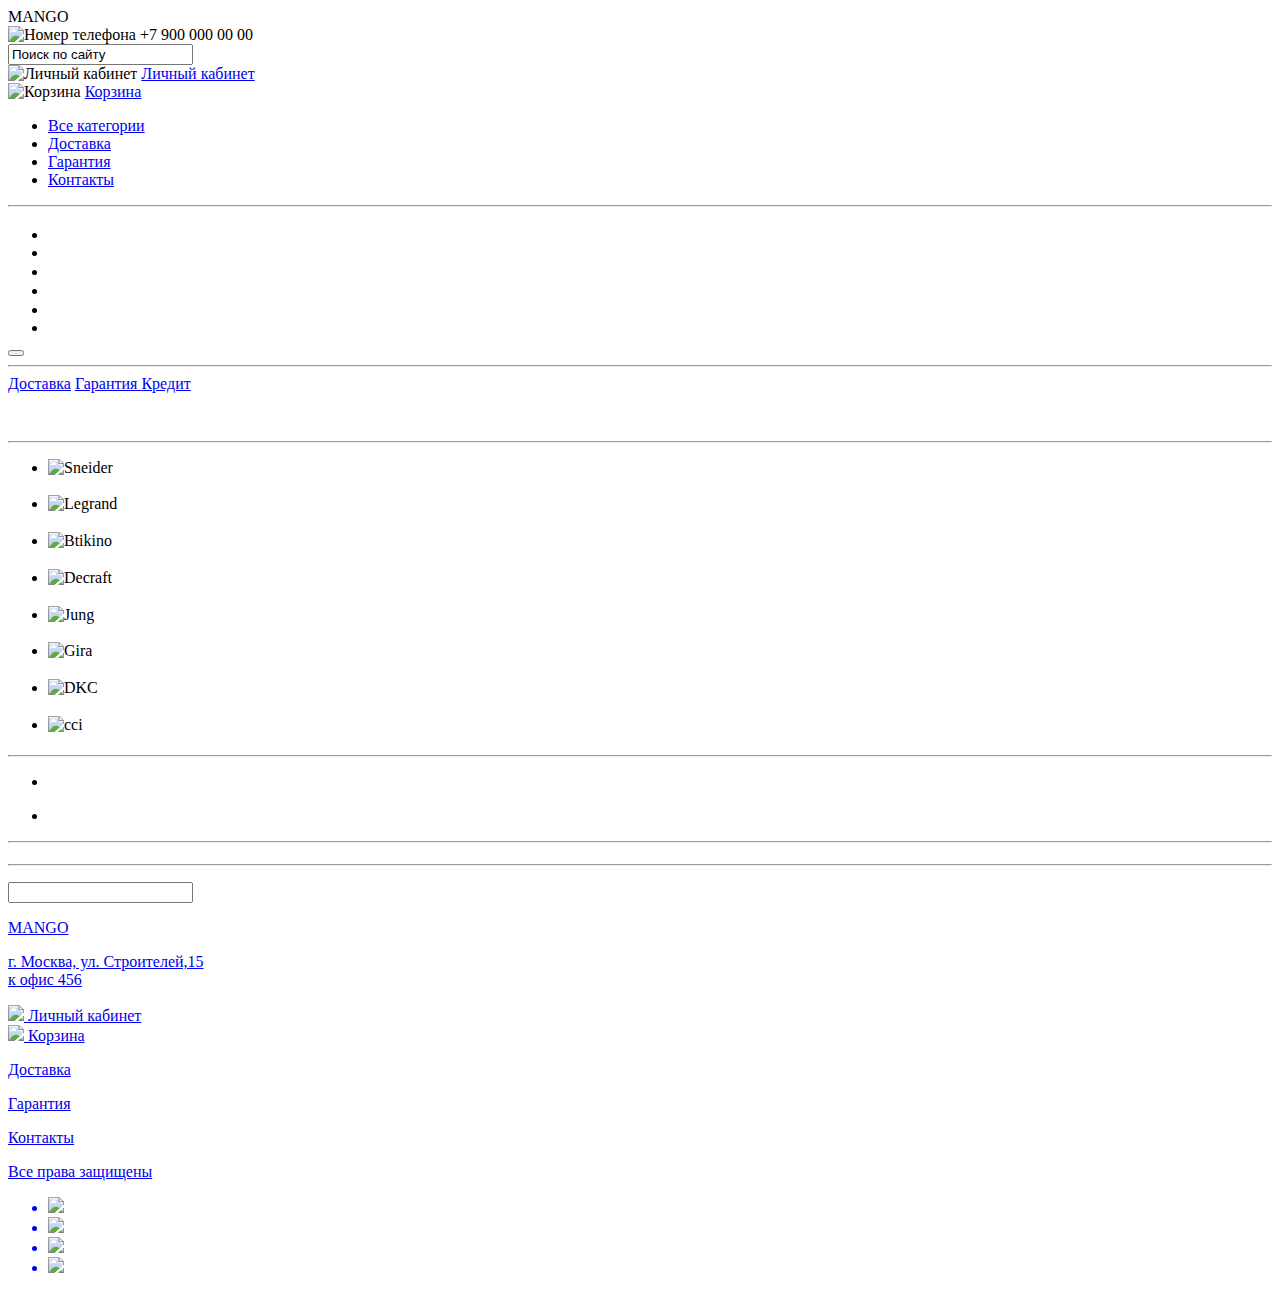
==== index.html @ ef398a48 "08.09.2017" ====
<!DOCTYPE html> 
 
   <head> 
     <meta charset='utf-8'>
	 <link rel='stylesheet' href='style.css'>
		<title> </title> 
   </head> 
  <body> 
		<header class='page-header'> 
		
			<section class='labelbig'> MANGO
			</section>
			<section class='number'> <img alt='Номер телефона' src=''> +7 900 000 00 00
			
			</section>
			<section class='search'> 
				<form> <label> <input type='text' name='search' value='Поиск по сайту'>  </label></form>
			</section>
			
		    <section class='Personal-Area'>
				<img alt='Личный кабинет' src='#'> <a href='#'> Личный кабинет</a>
			</section>
			
			
			<section class='basket'>
				<img alt='Корзина' src='#'> <a href='#'> Корзина </a>
			</section> 
			
			 <nav class="main-menu">
                <ul>
                    <li><a href="#"> Все категории </a></li>
                    <li><a href="#"> Доставка </a></li>
                    <li><a href="#"> Гарантия </a></li>
					<li><a href="#"> Контакты </a></li>
                </ul>
            </nav>
		</header> 
		
		<main> 
			<div class='slider'>
	        </div>
			<hr>
			<section class='infographic'>
			  <ul> 
                  <li><a href='#'> <h3> </li>  
				  <li><a href='#'> <h3> </li> 
				  <li><a href='#'> <h3> </li> 
				  <li><a href='#'> <h3> </li> 
				  <li><a href='#'> <h3> </li> 
				  <li><a href='#'> <h3> </li>    
			  </ul>
			    
				 <h2> <span> </span> </h2> 
				 
				 <p> </p>
				 
				 <button> </button> 
				 
				 <a href='#'>
				 
			</section>
			
			<hr>
			
			<section class='servises'>
			
			<a href='#'>Доставка</a>
			<a href='#'> Гарантия  </a>
			<a href='#'> Кредит  </a>
			
			<h1> </h1>
			
			<p> </p>
			
			<img src=''>
			
			</section>
			
			<hr>
			
			<section class=''>
			<ul> 
                  <li><img alt='Sneider' src='#'> <h3> </li>  
				  <li><img alt='Legrand' src='#'> <h3> </li>  
				  <li><img alt='Btikino' src='#'> <h3> </li>  
				  <li><img alt='Decraft' src='#'> <h3> </li>  
				  <li><img alt='Jung' src='#'> <h3> </li>  
				  <li><img alt='Gira' src='#'> <h3> </li>  
				  <li><img alt='DKC' src='#'> <h3> </li>  
				  <li><img alt='cci' src='#'> <h3> </li>  
				  
			  </ul>
			</section>
			
			<section class=''>
				
					<h4>  </h4> 
					
					<hr>
					
					<p> </p>
					
					<ul> 
						<li> <p> </p> </li>
						<li> <p> </p> </li>
					</ul>
					
					<p>  </p>
					
					<hr> 
											
			</section>
			
			<section class='dispatch'>
			
			<h4> </h4>
			
			<hr>
			
			<p>  </p>
			
			<form>
				<label> <input type='text' name='e-mail'> </label>
				<span>  </span>
			</form>
 			<p>  </p>
			
			<a href='#'>
			
			</section>
				
		</main>
		
		<footer class='bottom-footer'> 
		  <p> MANGO </p>
				<p class='adress'> г. Москва, ул. Строителей,15 <br> к офис 456<p> 
				<span class='number footer'>
				
				<section class='personal-area_footer'>
					<img src='#'> Личный кабинет<a href='#'> 
				</section>
				<section class='basket_footer'>
					<img src='#'> Корзина <a href='#'> 
				</section>
				
				<p class='delivery'> Доставка 
				</p>
				<p class='guarantee'> Гарантия
				</p>
				<p class='contact'> Контакты
				</p>
				
			<section class='map'>
			
			</section>
			
		</footer>	
		
			<footer class='bottom-footer'> 
			<p class='protection'>Все права защищены <p>
			<section class='icons'> 
				<ul> 
					<li> <img src='#'> </li>
					<li> <img src='#'> </li>
					<li> <img src='#'> </li>
					<li> <img src='#'> </li>
				</ul>
			</footer>
		   
		
	
  </body>
 
</html>
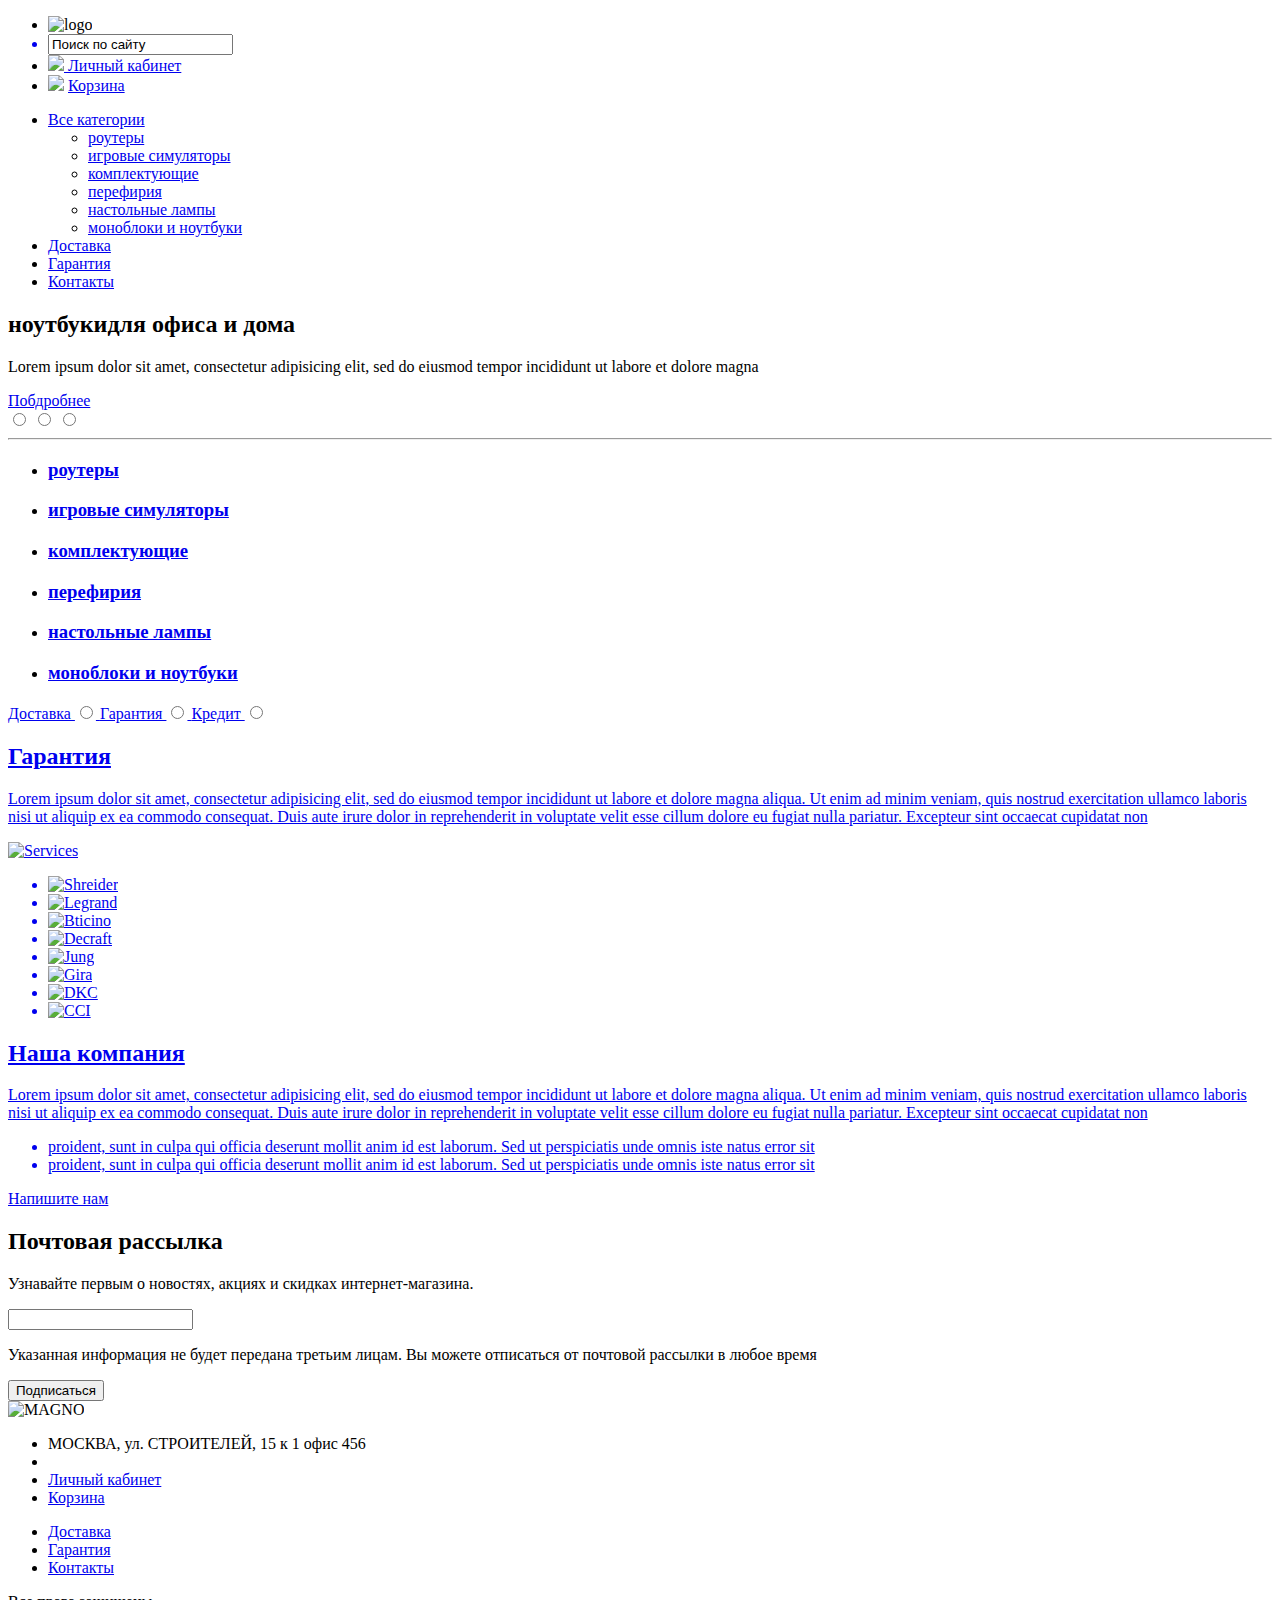
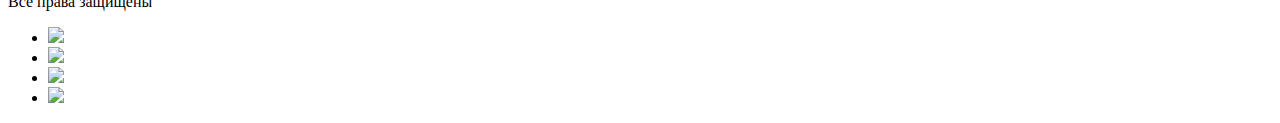
==== commit 9736573a: "10.09-13.09" ====
--- a/index.html
+++ b/index.html
@@ -6,169 +6,144 @@
 		<title> </title> 
    </head> 
   <body> 
-		<header class='page-header'> 
+		<header> 
+		<nav>
+		<div class='user-navigation'>
+		<ul>
+			<!--MAGNO-->
+			<li><img src='#' alt='logo'></li>
+			</li><a a href="tel:+ 7 900 000 00 00"></li>
+			<li><form>
+				<label> <input type='text' name='search' value='Поиск по сайту'>  </label>
+				</form>
+			<li>	<img src='#'> <a href='#'> Личный кабинет</a> </li>
+			<li>    <img src='#'> <a href='#'> Корзина </a> </li>
+			</ul>
+			</div>
+			
+			  <div class="assortiment">
+
+            <ul>
+                <li><a href="#">Все категории</a>
+                    <ul>
+                        <li><a href="#">роутеры</a></li>
+                        <li><a href="#">игровые симуляторы</a></li>
+                        <li><a href="#">комплектующие</a></li>
+                        <li><a href="#">перефирия</a></li>
+                        <li><a href="#">настольные лампы</a></li>
+                        <li><a href="#">моноблоки и ноутбуки</a></li>
+                    </ul>
+                </li>
+                <li> <a href="#">Доставка</a> </li>
+                <li> <a href="#">Гарантия</a> </li>
+                <li> <a href="#">Контакты</a> </li>
+            </ul>
+
+        </div>
+		</nav>
+		</header>
 		
-			<section class='labelbig'> MANGO
-			</section>
-			<section class='number'> <img alt='Номер телефона' src=''> +7 900 000 00 00
-			
-			</section>
-			<section class='search'> 
-				<form> <label> <input type='text' name='search' value='Поиск по сайту'>  </label></form>
-			</section>
-			
-		    <section class='Personal-Area'>
-				<img alt='Личный кабинет' src='#'> <a href='#'> Личный кабинет</a>
-			</section>
-			
-			
-			<section class='basket'>
-				<img alt='Корзина' src='#'> <a href='#'> Корзина </a>
-			</section> 
-			
-			 <nav class="main-menu">
-                <ul>
-                    <li><a href="#"> Все категории </a></li>
-                    <li><a href="#"> Доставка </a></li>
-                    <li><a href="#"> Гарантия </a></li>
-					<li><a href="#"> Контакты </a></li>
-                </ul>
-            </nav>
-		</header> 
-		
-		<main> 
+	<main> 
 			<div class='slider'>
+				<h2>ноутбуки<span>для офиса и дома</span> </h2>
+				<p>Lorem ipsum dolor sit amet, consectetur adipisicing elit, sed do eiusmod tempor incididunt ut labore et dolore magna </p>
+				<a href="#">Побдробнее</a>
+		<form>
+             <input type="radio"></input></label>
+             <input type="radio"></input></label>
+             <input type="radio"></input></label>
+        </form>
+			</div>
+
 	        </div>
 			<hr>
-			<section class='infographic'>
+		<section class='infographic'>
 			  <ul> 
-                  <li><a href='#'> <h3> </li>  
-				  <li><a href='#'> <h3> </li> 
-				  <li><a href='#'> <h3> </li> 
-				  <li><a href='#'> <h3> </li> 
-				  <li><a href='#'> <h3> </li> 
-				  <li><a href='#'> <h3> </li>    
+                  <li><a href='#'><h3>роутеры              </h3> </li>  
+				  <li><a href='#'><h3>игровые симуляторы   </h3> </li> 
+				  <li><a href='#'><h3>комплектующие        </h3> </li> 
+				  <li><a href='#'><h3>перефирия            </h3> </li> 
+				  <li><a href='#'><h3>настольные лампы     </h3> </li> 
+				  <li><a href='#'><h3>моноблоки и ноутбуки </h3> </li>    
+			  </ul>		 
+		</section>
+			
+		<section class='servises'>
+			<form action="">
+                <label>  Доставка  <input type="radio"> </label>
+                <label>  Гарантия  <input type="radio"> </label>
+                <label>  Кредит    <input type="radio"> </label>
+            </form>
+			<h2>Гарантия</h2>
+            <p>Lorem ipsum dolor sit amet, consectetur adipisicing elit, sed do eiusmod tempor incididunt ut labore et dolore magna aliqua. Ut enim ad minim veniam, quis nostrud exercitation ullamco laboris nisi ut aliquip ex ea commodo consequat. Duis aute irure dolor in reprehenderit in voluptate velit esse cillum dolore eu fugiat nulla pariatur. Excepteur sint occaecat cupidatat non
+            </p>
+            <img src="" alt="Services">
+		</section>
+			
+		<section class='partners'>
+			<ul> 
+                  <li><img src='#' alt='Shreider'> </li>  
+				  <li><img src='#' alt='Legrand'>  </li>  
+				  <li><img src='#' alt='Bticino'>  </li>  
+				  <li><img src='#' alt='Decraft'>  </li>  
+				  <li><img src='#' alt='Jung'>     </li>  
+				  <li><img src='#' alt='Gira'>     </li>  
+				  <li><img src='#' alt='DKC'>      </li>  
+				  <li><img src='#' alt='CCI'>      </li>    
 			  </ul>
-			    
-				 <h2> <span> </span> </h2> 
-				 
-				 <p> </p>
-				 
-				 <button> </button> 
-				 
-				 <a href='#'>
-				 
-			</section>
+		</section>
 			
-			<hr>
+		<section class='our_company'>
+            <h2>Наша компания</h2>
+			<p>Lorem ipsum dolor sit amet, consectetur adipisicing elit, sed do eiusmod tempor incididunt ut labore et dolore magna aliqua. Ut enim ad minim veniam, quis nostrud exercitation ullamco laboris nisi ut aliquip ex ea commodo consequat. Duis aute irure dolor in reprehenderit in voluptate velit esse cillum dolore eu fugiat nulla pariatur. Excepteur sint occaecat cupidatat non
+			</p>
+				<ul>
+					<li>proident, sunt in culpa qui officia deserunt mollit anim id est laborum. Sed ut perspiciatis unde omnis iste natus error sit </li>
+					<li>proident, sunt in culpa qui officia deserunt mollit anim id est laborum. Sed ut perspiciatis unde omnis iste natus error sit </li>
+				</ul>
+			<a href="#">Напишите нам</a>
+		</section>
 			
-			<section class='servises'>
+		<section class='mail_dispatch'>
+			 <h2> Почтовая рассылка</h2>
+             <p>  Узнавайте первым о новостях, акциях и скидках интернет-магазина.</p>
+				<form>
+            <input type="e-mail">
+				<p>Указанная информация не будет передана третьим лицам. Вы можете отписаться от почтовой рассылки в любое время</p>
+            <input type="submit" value="Подписаться">
+				</form>	
+		</section>	
+	</main>
+		
+	<footer> 
+		  <img src='' alt='MAGNO'> 
+			<ul>
+                <li>МОСКВА, ул. СТРОИТЕЛЕЙ, 15 к 1 офис 456</li>
+                <li> <a href="tel:8-800-5000-616"></a></li>
+                <li> <a href="#">Личный кабинет</a></li>
+                <li> <a href="#">Корзина</a></li>
+            </ul>
 			
-			<a href='#'>Доставка</a>
-			<a href='#'> Гарантия  </a>
-			<a href='#'> Кредит  </a>
+			<div class='servises_bottom'>
+			 <ul>
+                <li> <a href="#">Доставка</a> </li>
+                <li> <a href="#">Гарантия</a> </li>
+                <li> <a href="#">Контакты</a> </li>
+            </ul>
+			</div>
 			
-			<h1> </h1>
+			<!-- <div class='map'> -->
 			
-			<p> </p>
-			
-			<img src=''>
-			
-			</section>
-			
-			<hr>
-			
-			<section class=''>
-			<ul> 
-                  <li><img alt='Sneider' src='#'> <h3> </li>  
-				  <li><img alt='Legrand' src='#'> <h3> </li>  
-				  <li><img alt='Btikino' src='#'> <h3> </li>  
-				  <li><img alt='Decraft' src='#'> <h3> </li>  
-				  <li><img alt='Jung' src='#'> <h3> </li>  
-				  <li><img alt='Gira' src='#'> <h3> </li>  
-				  <li><img alt='DKC' src='#'> <h3> </li>  
-				  <li><img alt='cci' src='#'> <h3> </li>  
-				  
-			  </ul>
-			</section>
-			
-			<section class=''>
-				
-					<h4>  </h4> 
-					
-					<hr>
-					
-					<p> </p>
-					
-					<ul> 
-						<li> <p> </p> </li>
-						<li> <p> </p> </li>
-					</ul>
-					
-					<p>  </p>
-					
-					<hr> 
-											
-			</section>
-			
-			<section class='dispatch'>
-			
-			<h4> </h4>
-			
-			<hr>
-			
-			<p>  </p>
-			
-			<form>
-				<label> <input type='text' name='e-mail'> </label>
-				<span>  </span>
-			</form>
- 			<p>  </p>
-			
-			<a href='#'>
-			
-			</section>
-				
-		</main>
-		
-		<footer class='bottom-footer'> 
-		  <p> MANGO </p>
-				<p class='adress'> г. Москва, ул. Строителей,15 <br> к офис 456<p> 
-				<span class='number footer'>
-				
-				<section class='personal-area_footer'>
-					<img src='#'> Личный кабинет<a href='#'> 
-				</section>
-				<section class='basket_footer'>
-					<img src='#'> Корзина <a href='#'> 
-				</section>
-				
-				<p class='delivery'> Доставка 
-				</p>
-				<p class='guarantee'> Гарантия
-				</p>
-				<p class='contact'> Контакты
-				</p>
-				
-			<section class='map'>
-			
-			</section>
-			
-		</footer>	
-		
-			<footer class='bottom-footer'> 
 			<p class='protection'>Все права защищены <p>
-			<section class='icons'> 
+			<div class='icons'> 
 				<ul> 
 					<li> <img src='#'> </li>
 					<li> <img src='#'> </li>
 					<li> <img src='#'> </li>
 					<li> <img src='#'> </li>
 				</ul>
-			</footer>
-		   
-		
-	
+			</div>
+	</footer>
   </body>
  
 </html> 
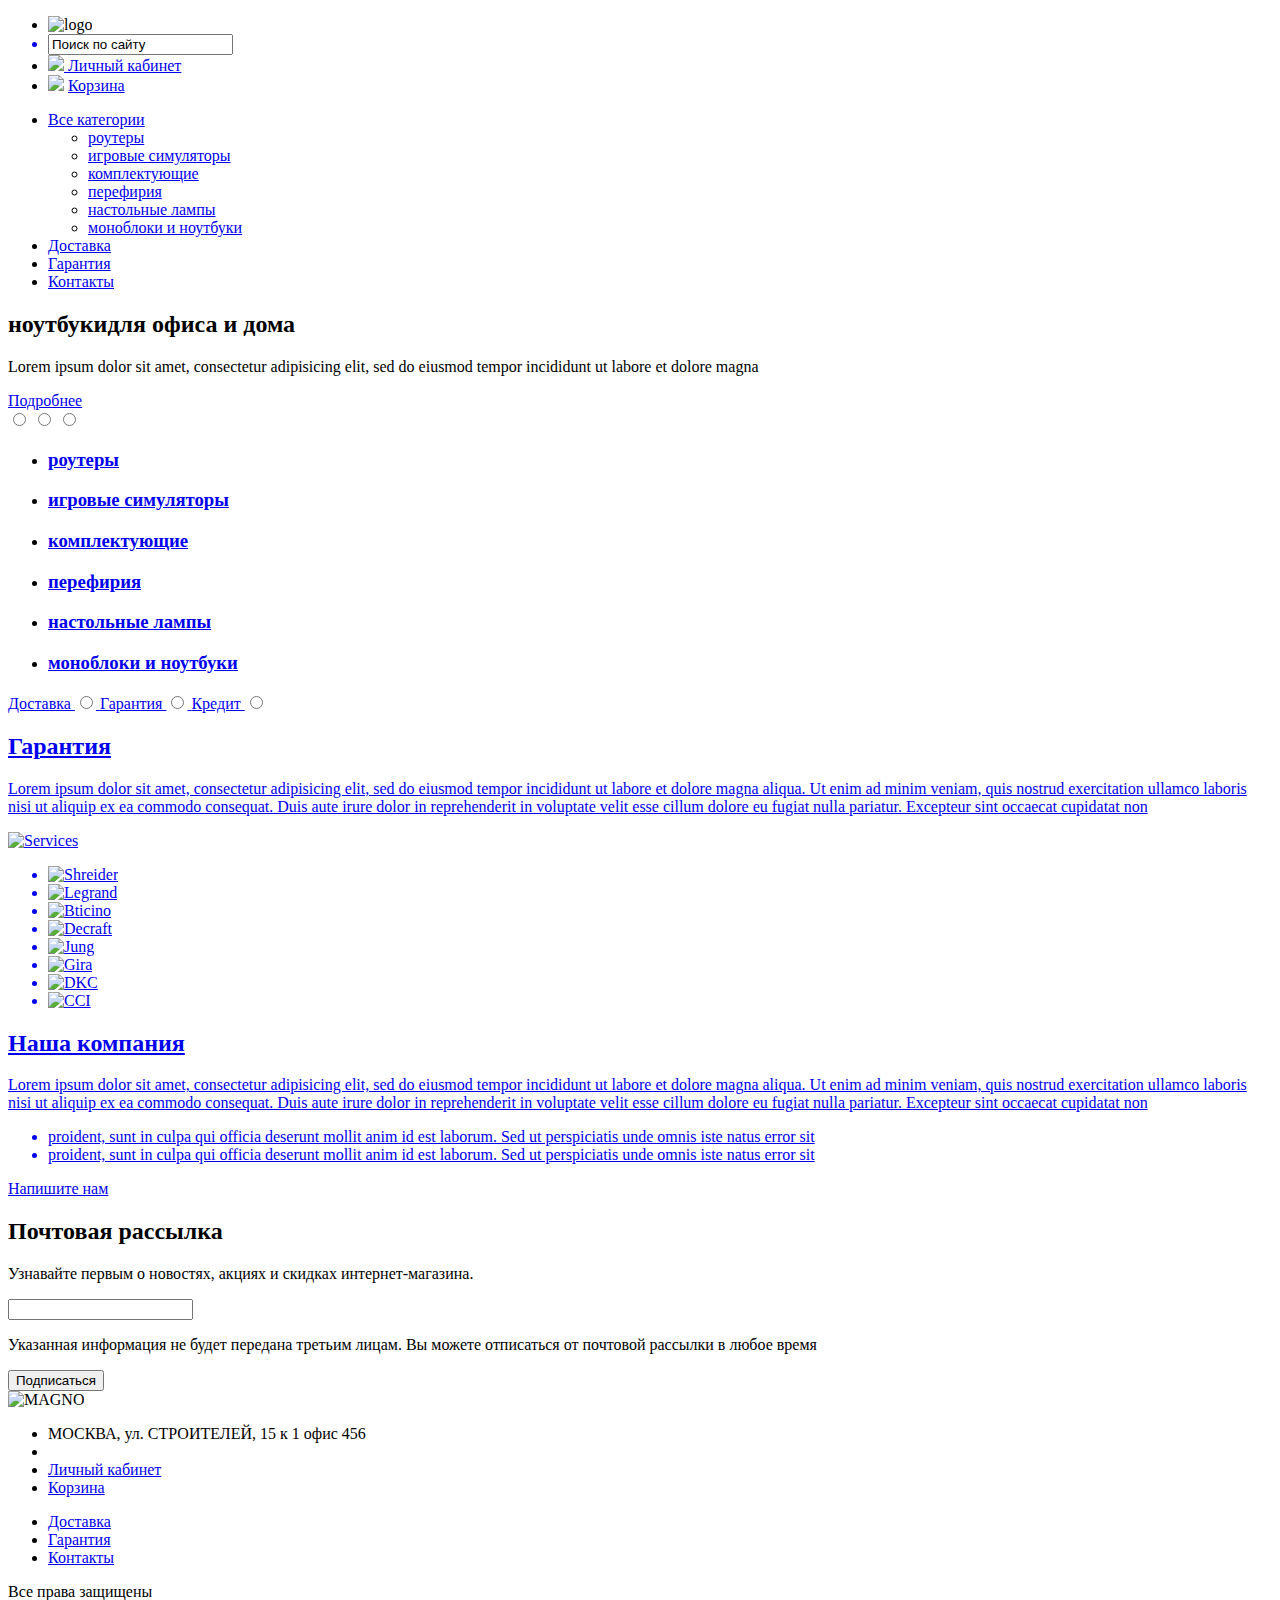
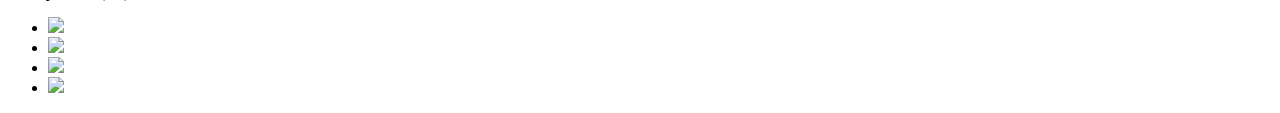
==== commit c58a6280: "с 10.09-13.09" ====
--- a/index.html
+++ b/index.html
@@ -1,14 +1,15 @@
 <!DOCTYPE html> 
  
-   <head> 
+  <head> 
      <meta charset='utf-8'>
 	 <link rel='stylesheet' href='style.css'>
 		<title> </title> 
-   </head> 
+  </head> 
   <body> 
-		<header> 
-		<nav>
-		<div class='user-navigation'>
+
+  <header> 
+	<nav>
+	  <div class='user-navigation'>
 		<ul>
 			<!--MAGNO-->
 			<li><img src='#' alt='logo'></li>
@@ -19,9 +20,9 @@
 			<li>	<img src='#'> <a href='#'> Личный кабинет</a> </li>
 			<li>    <img src='#'> <a href='#'> Корзина </a> </li>
 			</ul>
-			</div>
+	  </div>
 			
-			  <div class="assortiment">
+	  <div class="assortiment">
 
             <ul>
                 <li><a href="#">Все категории</a>
@@ -39,7 +40,7 @@
                 <li> <a href="#">Контакты</a> </li>
             </ul>
 
-        </div>
+       </div>
 		</nav>
 		</header>
 		
@@ -47,7 +48,7 @@
 			<div class='slider'>
 				<h2>ноутбуки<span>для офиса и дома</span> </h2>
 				<p>Lorem ipsum dolor sit amet, consectetur adipisicing elit, sed do eiusmod tempor incididunt ut labore et dolore magna </p>
-				<a href="#">Побдробнее</a>
+				<a href="#">Подробнее</a>
 		<form>
              <input type="radio"></input></label>
              <input type="radio"></input></label>
@@ -55,8 +56,6 @@
         </form>
 			</div>
 
-	        </div>
-			<hr>
 		<section class='infographic'>
 			  <ul> 
                   <li><a href='#'><h3>роутеры              </h3> </li>  
@@ -69,7 +68,7 @@
 		</section>
 			
 		<section class='servises'>
-			<form action="">
+			<form >
                 <label>  Доставка  <input type="radio"> </label>
                 <label>  Гарантия  <input type="radio"> </label>
                 <label>  Кредит    <input type="radio"> </label>
@@ -89,7 +88,7 @@
 				  <li><img src='#' alt='Jung'>     </li>  
 				  <li><img src='#' alt='Gira'>     </li>  
 				  <li><img src='#' alt='DKC'>      </li>  
-				  <li><img src='#' alt='CCI'>      </li>    
+				  <li><img src='#' alt='CCI'>      </li>   
 			  </ul>
 		</section>
 			
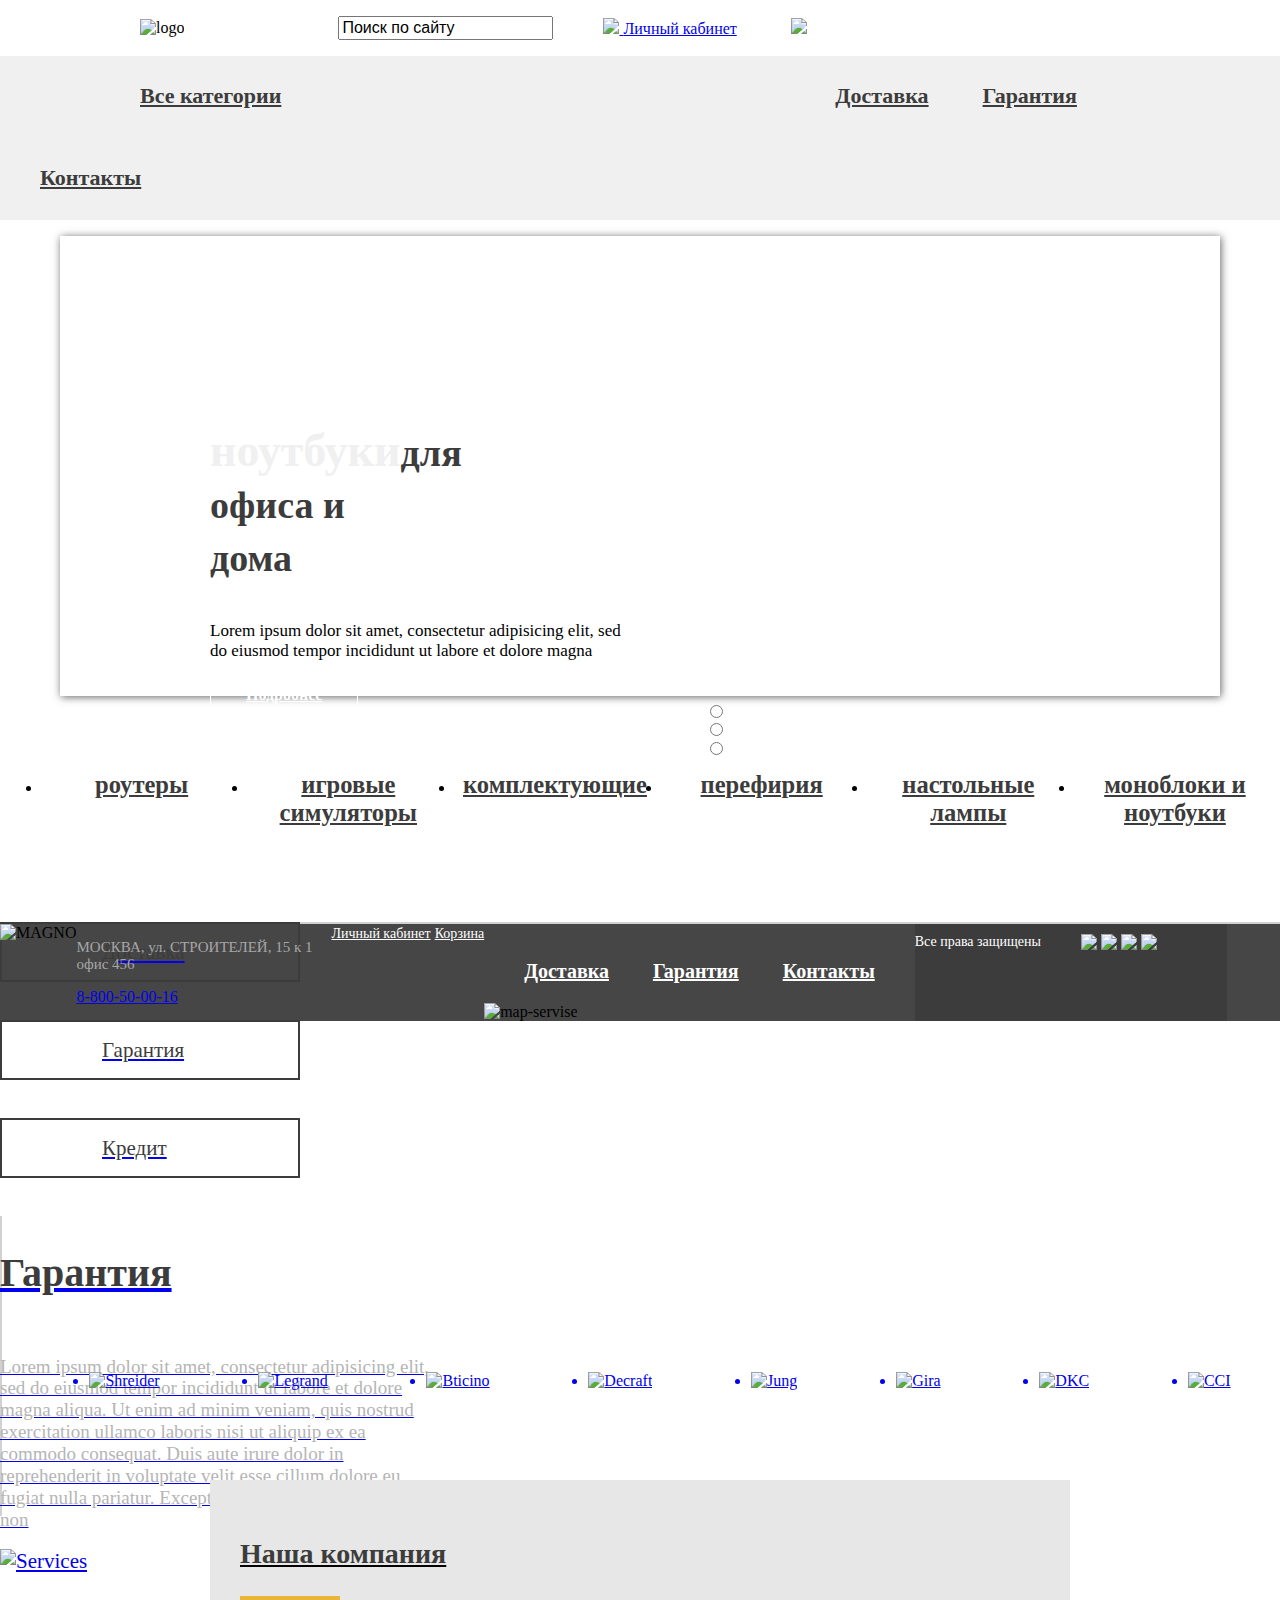
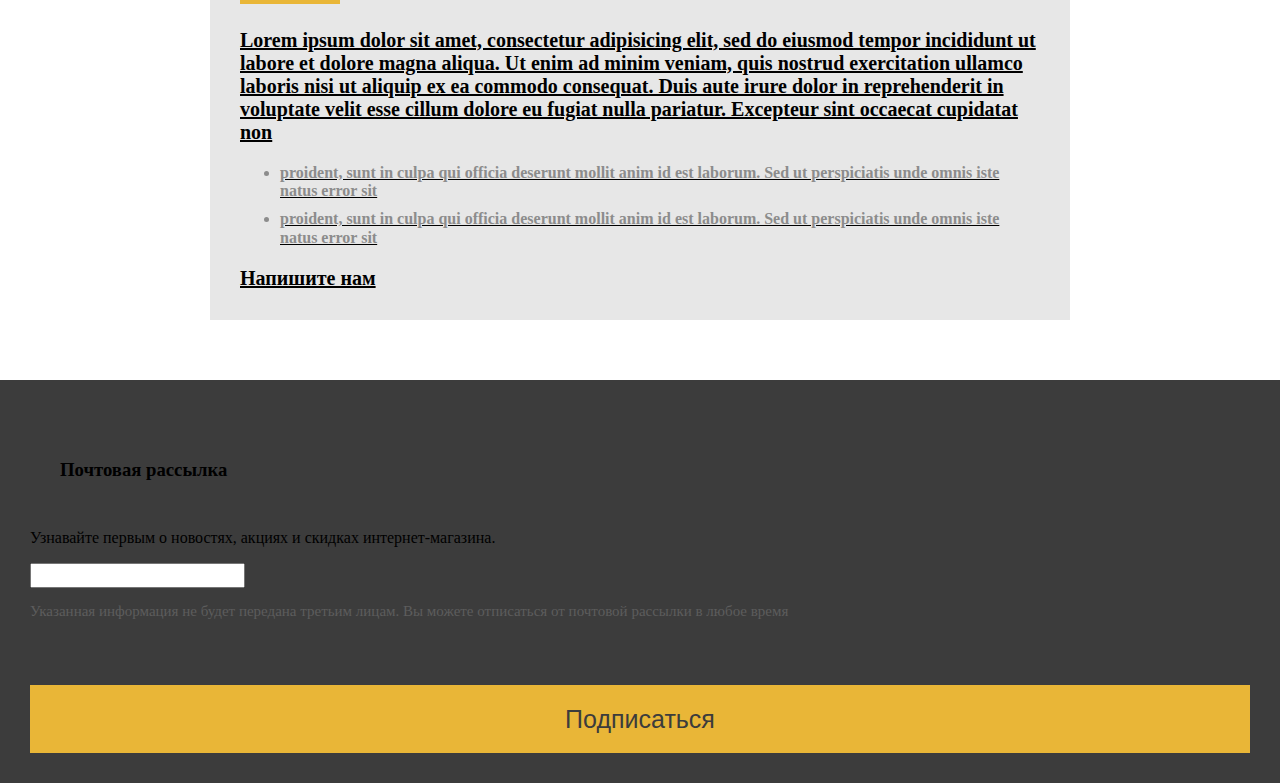
==== commit 0c618429: "10.10-11.10" ====
--- a/index.html
+++ b/index.html
@@ -1,14 +1,11 @@
-<!DOCTYPE html> 
- 
+<!DOCTYPE html>
   <head> 
      <meta charset='utf-8'>
 	 <link rel='stylesheet' href='style.css'>
 		<title> </title> 
   </head> 
   <body> 
-
-  <header> 
-	<nav>
+  <nav>
 	  <div class='user-navigation'>
 		<ul>
 			<!--MAGNO-->
@@ -17,27 +14,26 @@
 			<li><form>
 				<label> <input type='text' name='search' value='Поиск по сайту'>  </label>
 				</form>
-			<li>	<img src='#'> <a href='#'> Личный кабинет</a> </li>
-			<li>    <img src='#'> <a href='#'> Корзина </a> </li>
+			<li>	<img src='#'> <a class='privateroom' href='#'> Личный кабинет</a> </li>
+			<li>    <img src='#'> <a class='basket' href='#'> Корзина </a> </li>
 			</ul>
 	  </div>
-			
-	  <div class="assortiment">
-
-            <ul>
-                <li><a href="#">Все категории</a>
-                    <ul>
-                        <li><a href="#">роутеры</a></li>
-                        <li><a href="#">игровые симуляторы</a></li>
-                        <li><a href="#">комплектующие</a></li>
-                        <li><a href="#">перефирия</a></li>
-                        <li><a href="#">настольные лампы</a></li>
-                        <li><a href="#">моноблоки и ноутбуки</a></li>
-                    </ul>
-                </li>
+          <ul class="assortiment">
+					<li class='categories'><a href="#">Все категории</a>
+             <ul>
+                    <li><a href="#">роутеры</a></li>
+                    <li><a href="#">игровые симуляторы</a></li>
+                    <li><a href="#">комплектующие</a></li>
+                    <li><a href="#">перефирия</a></li>
+                    <li><a href="#">настольные лампы</a></li>
+                    <li><a href="#">моноблоки и ноутбуки</a></li>
+             </ul>
+                    </li>
                 <li> <a href="#">Доставка</a> </li>
                 <li> <a href="#">Гарантия</a> </li>
                 <li> <a href="#">Контакты</a> </li>
+            </ul>
+		</nav>
             </ul>
 
        </div>
@@ -45,7 +41,8 @@
 		</header>
 		
 	<main> 
-			<div class='slider'>
+		 <section class="slider cover">
+			<div class='himselfslider'>
 				<h2>ноутбуки<span>для офиса и дома</span> </h2>
 				<p>Lorem ipsum dolor sit amet, consectetur adipisicing elit, sed do eiusmod tempor incididunt ut labore et dolore magna </p>
 				<a href="#">Подробнее</a>
@@ -54,10 +51,11 @@
              <input type="radio"></input></label>
              <input type="radio"></input></label>
         </form>
+		</section>
 			</div>
 
 		<section class='infographic'>
-			  <ul> 
+			  <ul class='link'> 
                   <li><a href='#'><h3>роутеры              </h3> </li>  
 				  <li><a href='#'><h3>игровые симуляторы   </h3> </li> 
 				  <li><a href='#'><h3>комплектующие        </h3> </li> 
@@ -66,18 +64,20 @@
 				  <li><a href='#'><h3>моноблоки и ноутбуки </h3> </li>    
 			  </ul>		 
 		</section>
-			
+			 <div class='dividing-line'>
 		<section class='servises'>
-			<form >
+			<div class='servisesimg'>
                 <label>  Доставка  <input type="radio"> </label>
                 <label>  Гарантия  <input type="radio"> </label>
                 <label>  Кредит    <input type="radio"> </label>
-            </form>
+       <div class='dividing-line1'>
+	   <div class='slidersrvs'>
 			<h2>Гарантия</h2>
             <p>Lorem ipsum dolor sit amet, consectetur adipisicing elit, sed do eiusmod tempor incididunt ut labore et dolore magna aliqua. Ut enim ad minim veniam, quis nostrud exercitation ullamco laboris nisi ut aliquip ex ea commodo consequat. Duis aute irure dolor in reprehenderit in voluptate velit esse cillum dolore eu fugiat nulla pariatur. Excepteur sint occaecat cupidatat non
             </p>
             <img src="" alt="Services">
 		</section>
+		
 			
 		<section class='partners'>
 			<ul> 
@@ -93,7 +93,10 @@
 		</section>
 			
 		<section class='our_company'>
-            <h2>Наша компания</h2>
+			<div class='company'>
+            <h3>Наша компания</h3>
+			<div class='dividinglinecompany'> </div>
+  
 			<p>Lorem ipsum dolor sit amet, consectetur adipisicing elit, sed do eiusmod tempor incididunt ut labore et dolore magna aliqua. Ut enim ad minim veniam, quis nostrud exercitation ullamco laboris nisi ut aliquip ex ea commodo consequat. Duis aute irure dolor in reprehenderit in voluptate velit esse cillum dolore eu fugiat nulla pariatur. Excepteur sint occaecat cupidatat non
 			</p>
 				<ul>
@@ -104,37 +107,42 @@
 		</section>
 			
 		<section class='mail_dispatch'>
-			 <h2> Почтовая рассылка</h2>
-             <p>  Узнавайте первым о новостях, акциях и скидках интернет-магазина.</p>
+			 <h3> Почтовая рассылка</h3>
+             <p class='Start'>  Узнавайте первым о новостях, акциях и скидках интернет-магазина.</p>
 				<form>
             <input type="e-mail">
-				<p>Указанная информация не будет передана третьим лицам. Вы можете отписаться от почтовой рассылки в любое время</p>
+				<p class='end'>Указанная информация не будет передана третьим лицам. Вы можете отписаться от почтовой рассылки в любое время</p>
             <input type="submit" value="Подписаться">
 				</form>	
 		</section>	
 	</main>
 		
-	<footer> 
-		  <img src='' alt='MAGNO'> 
-			<ul>
-                <li>МОСКВА, ул. СТРОИТЕЛЕЙ, 15 к 1 офис 456</li>
-                <li> <a href="tel:8-800-5000-616"></a></li>
-                <li> <a href="#">Личный кабинет</a></li>
-                <li> <a href="#">Корзина</a></li>
-            </ul>
-			
+	<footer>
+		<div class='info'>
+		  <div class='pistures'> 
+		  <img src='' alt='MAGNO'> </div>
+		  <div class='footer-info'>
+			<p>МОСКВА, ул. СТРОИТЕЛЕЙ, 15 к 1 офис 456</p>
+			<a href="tel:">8-800-50-00-16</a>
+			</div>
+			<div class="bottomnavigation">
+                <a class="privateroom2" href="#">Личный кабинет</a>
+                <a class="basket2" href="#">Корзина</a>
+            </div>
 			<div class='servises_bottom'>
 			 <ul>
                 <li> <a href="#">Доставка</a> </li>
                 <li> <a href="#">Гарантия</a> </li>
                 <li> <a href="#">Контакты</a> </li>
             </ul>
+			 <img src="" alt="map-servise">
 			</div>
 			
-			<!-- <div class='map'> -->
+		
 			
-			<p class='protection'>Все права защищены <p>
-			<div class='icons'> 
+			<div class='protection'>
+			<p>Все права защищены <p>
+			 
 				<ul> 
 					<li> <img src='#'> </li>
 					<li> <img src='#'> </li>
--- a/style.css
+++ b/style.css
@@ -0,0 +1,770 @@
+/*! normalize.css v7.0.0 | MIT License | github.com/necolas/normalize.css */
+
+/* Document
+   ========================================================================== */
+
+/**
+ * 1. Correct the line height in all browsers.
+ * 2. Prevent adjustments of font size after orientation changes in
+ *    IE on Windows Phone and in iOS.
+ */
+
+html {
+  line-height: 1.15; /* 1 */
+  -ms-text-size-adjust: 100%; /* 2 */
+  -webkit-text-size-adjust: 100%; /* 2 */
+}
+
+/* Sections
+   ========================================================================== */
+
+/**
+ * Remove the margin in all browsers (opinionated).
+ */
+
+body {
+  margin: 0;
+}
+
+/**
+ * Add the correct display in IE 9-.
+ */
+
+article,
+aside,
+footer,
+header,
+nav,
+section {
+  display: block;
+}
+
+/**
+ * Correct the font size and margin on `h1` elements within `section` and
+ * `article` contexts in Chrome, Firefox, and Safari.
+ */
+
+h1 {
+  font-size: 2em;
+  margin: 0.67em 0;
+}
+
+/* Grouping content
+   ========================================================================== */
+
+/**
+ * Add the correct display in IE 9-.
+ * 1. Add the correct display in IE.
+ */
+
+figcaption,
+figure,
+main { /* 1 */
+  display: block;
+}
+
+/**
+ * Add the correct margin in IE 8.
+ */
+
+figure {
+  margin: 1em 40px;
+}
+
+/**
+ * 1. Add the correct box sizing in Firefox.
+ * 2. Show the overflow in Edge and IE.
+ */
+
+hr {
+  box-sizing: content-box; /* 1 */
+  height: 0; /* 1 */
+  overflow: visible; /* 2 */
+}
+
+/**
+ * 1. Correct the inheritance and scaling of font size in all browsers.
+ * 2. Correct the odd `em` font sizing in all browsers.
+ */
+
+pre {
+  font-family: monospace, monospace; /* 1 */
+  font-size: 1em; /* 2 */
+}
+
+/* Text-level semantics
+   ========================================================================== */
+
+/**
+ * 1. Remove the gray background on active links in IE 10.
+ * 2. Remove gaps in links underline in iOS 8+ and Safari 8+.
+ */
+
+a {
+  background-color: transparent; /* 1 */
+  -webkit-text-decoration-skip: objects; /* 2 */
+}
+
+/**
+ * 1. Remove the bottom border in Chrome 57- and Firefox 39-.
+ * 2. Add the correct text decoration in Chrome, Edge, IE, Opera, and Safari.
+ */
+
+abbr[title] {
+  border-bottom: none; /* 1 */
+  text-decoration: underline; /* 2 */
+  text-decoration: underline dotted; /* 2 */
+}
+
+/**
+ * Prevent the duplicate application of `bolder` by the next rule in Safari 6.
+ */
+
+b,
+strong {
+  font-weight: inherit;
+}
+
+/**
+ * Add the correct font weight in Chrome, Edge, and Safari.
+ */
+
+b,
+strong {
+  font-weight: bolder;
+}
+
+/**
+ * 1. Correct the inheritance and scaling of font size in all browsers.
+ * 2. Correct the odd `em` font sizing in all browsers.
+ */
+
+code,
+kbd,
+samp {
+  font-family: monospace, monospace; /* 1 */
+  font-size: 1em; /* 2 */
+}
+
+/**
+ * Add the correct font style in Android 4.3-.
+ */
+
+dfn {
+  font-style: italic;
+}
+
+/**
+ * Add the correct background and color in IE 9-.
+ */
+
+mark {
+  background-color: #ff0;
+  color: #000;
+}
+
+/**
+ * Add the correct font size in all browsers.
+ */
+
+small {
+  font-size: 80%;
+}
+
+/**
+ * Prevent `sub` and `sup` elements from affecting the line height in
+ * all browsers.
+ */
+
+sub,
+sup {
+  font-size: 75%;
+  line-height: 0;
+  position: relative;
+  vertical-align: baseline;
+}
+
+sub {
+  bottom: -0.25em;
+}
+
+sup {
+  top: -0.5em;
+}
+
+/* Embedded content
+   ========================================================================== */
+
+/**
+ * Add the correct display in IE 9-.
+ */
+
+audio,
+video {
+  display: inline-block;
+}
+
+/**
+ * Add the correct display in iOS 4-7.
+ */
+
+audio:not([controls]) {
+  display: none;
+  height: 0;
+}
+
+/**
+ * Remove the border on images inside links in IE 10-.
+ */
+
+img {
+  border-style: none;
+}
+
+/**
+ * Hide the overflow in IE.
+ */
+
+svg:not(:root) {
+  overflow: hidden;
+}
+
+/* Forms
+   ========================================================================== */
+
+/**
+ * 1. Change the font styles in all browsers (opinionated).
+ * 2. Remove the margin in Firefox and Safari.
+ */
+
+button,
+input,
+optgroup,
+select,
+textarea {
+  font-family: sans-serif; /* 1 */
+  font-size: 100%; /* 1 */
+  line-height: 1.15; /* 1 */
+  margin: 0; /* 2 */
+}
+
+/**
+ * Show the overflow in IE.
+ * 1. Show the overflow in Edge.
+ */
+
+button,
+input { /* 1 */
+  overflow: visible;
+}
+
+/**
+ * Remove the inheritance of text transform in Edge, Firefox, and IE.
+ * 1. Remove the inheritance of text transform in Firefox.
+ */
+
+button,
+select { /* 1 */
+  text-transform: none;
+}
+
+/**
+ * 1. Prevent a WebKit bug where (2) destroys native `audio` and `video`
+ *    controls in Android 4.
+ * 2. Correct the inability to style clickable types in iOS and Safari.
+ */
+
+button,
+html [type="button"], /* 1 */
+[type="reset"],
+[type="submit"] {
+  -webkit-appearance: button; /* 2 */
+}
+
+/**
+ * Remove the inner border and padding in Firefox.
+ */
+
+button::-moz-focus-inner,
+[type="button"]::-moz-focus-inner,
+[type="reset"]::-moz-focus-inner,
+[type="submit"]::-moz-focus-inner {
+  border-style: none;
+  padding: 0;
+}
+
+/**
+ * Restore the focus styles unset by the previous rule.
+ */
+
+button:-moz-focusring,
+[type="button"]:-moz-focusring,
+[type="reset"]:-moz-focusring,
+[type="submit"]:-moz-focusring {
+  outline: 1px dotted ButtonText;
+}
+
+/**
+ * Correct the padding in Firefox.
+ */
+
+fieldset {
+  padding: 0.35em 0.75em 0.625em;
+}
+
+/**
+ * 1. Correct the text wrapping in Edge and IE.
+ * 2. Correct the color inheritance from `fieldset` elements in IE.
+ * 3. Remove the padding so developers are not caught out when they zero out
+ *    `fieldset` elements in all browsers.
+ */
+
+legend {
+  box-sizing: border-box; /* 1 */
+  color: inherit; /* 2 */
+  display: table; /* 1 */
+  max-width: 100%; /* 1 */
+  padding: 0; /* 3 */
+  white-space: normal; /* 1 */
+}
+
+/**
+ * 1. Add the correct display in IE 9-.
+ * 2. Add the correct vertical alignment in Chrome, Firefox, and Opera.
+ */
+
+progress {
+  display: inline-block; /* 1 */
+  vertical-align: baseline; /* 2 */
+}
+
+/**
+ * Remove the default vertical scrollbar in IE.
+ */
+
+textarea {
+  overflow: auto;
+}
+
+/**
+ * 1. Add the correct box sizing in IE 10-.
+ * 2. Remove the padding in IE 10-.
+ */
+
+[type="checkbox"],
+[type="radio"] {
+  box-sizing: border-box; /* 1 */
+  padding: 0; /* 2 */
+}
+
+/**
+ * Correct the cursor style of increment and decrement buttons in Chrome.
+ */
+
+[type="number"]::-webkit-inner-spin-button,
+[type="number"]::-webkit-outer-spin-button {
+  height: auto;
+}
+
+/**
+ * 1. Correct the odd appearance in Chrome and Safari.
+ * 2. Correct the outline style in Safari.
+ */
+
+[type="search"] {
+  -webkit-appearance: textfield; /* 1 */
+  outline-offset: -2px; /* 2 */
+}
+
+/**
+ * Remove the inner padding and cancel buttons in Chrome and Safari on macOS.
+ */
+
+[type="search"]::-webkit-search-cancel-button,
+[type="search"]::-webkit-search-decoration {
+  -webkit-appearance: none;
+}
+
+/**
+ * 1. Correct the inability to style clickable types in iOS and Safari.
+ * 2. Change font properties to `inherit` in Safari.
+ */
+
+::-webkit-file-upload-button {
+  -webkit-appearance: button; /* 1 */
+  font: inherit; /* 2 */
+}
+
+/* Interactive
+   ========================================================================== */
+
+/*
+ * Add the correct display in IE 9-.
+ * 1. Add the correct display in Edge, IE, and Firefox.
+ */
+
+details, /* 1 */
+menu {
+  display: block;
+}
+
+/*
+ * Add the correct display in all browsers.
+ */
+
+summary {
+  display: list-item;
+}
+
+/* Scripting
+   ========================================================================== */
+
+/**
+ * Add the correct display in IE 9-.
+ */
+
+canvas {
+  display: inline-block;
+}
+
+/**
+ * Add the correct display in IE.
+ */
+
+template {
+  display: none;
+}
+
+/* Hidden
+   ========================================================================== */
+
+/**
+ * Add the correct display in IE 10-.
+ */
+
+[hidden] {
+	display: none;
+}
+.first {
+	background: #3c3c3c;
+}
+.telephone {
+	color: #e9b637;
+	font-weight:bold;
+}
+.search input {
+	color: #737373;
+    font-size:14px;
+    padding:5px;
+    font-family: "Century Gothic";
+    border:1px solid white;
+    background: url("") #3c3c3c no-repeat right center;
+}
+.user-navigation li {
+	margin-right:50px;
+	list-style:none;
+	vertical-align: middle;
+	display: inline-block;
+}
+.privatroom {
+	color:white;
+    font-size:14px;
+}
+.basket {
+	color:white;
+    font-size:14px;
+}
+.user-navigation li:first-child{
+    margin-left:100px;
+}
+.user-navigation li:nth-child(2){
+    margin-left:80px;
+}
+.assortiment {
+	background: #f0f0f0;
+}	
+.assortiment li{
+	vertical-align: middle;
+    display: inline-block;
+    list-style:none;
+}
+.assortiment li:first-child{
+    margin-left:100px;
+}
+.assortiment li:nth-child(2){
+    margin-left:500px;
+}
+.assortiment li{
+    margin-right:50px;
+    line-height:80px;
+}
+.assortiment li ul{
+    display: none;
+}
+.assortiment a{
+	font-size:22px;
+    color: #3c3c3c;
+    font-weight:bold;
+}
+.cover{
+	width:1200px;
+	margin:0 auto;
+}
+
+.slider {
+	height:310px;
+    width:1160px;
+    padding-top:150px;
+	background-image: url("");
+	box-shadow:1px 1px 8px 0px rgba(50, 50, 50, 0.75);
+    margin-bottom:50px;
+	background-repeat: no-repeat;
+}
+.himselfslider{
+	width:420px;
+    margin-left:150px;
+    margin-bottom:25px;
+}
+.himselfslider p{
+	font-size:17px;
+	margin-bottom:25px;
+    margin-top:25px;
+}
+.himselfslider h2{
+	font-size:46px;
+    color: #f0f0f0;
+    width:200px;
+}	
+.himselfslider span {
+	color: #3c3c3c;
+    width:300px;
+    font-weight:bold;
+	font-size:38px;
+}
+.himselfslider a {
+	padding:10px 35px 10px 35px;
+    border-radius: 5px;
+	font-size:16px;
+    border:1px solid white;
+	color:white;
+    font-weight: bold;
+}
+.slider form{
+    margin-left:500px;
+}   
+.link {
+	text-align:center;
+	display:flex;
+    justify-content: space-around;
+}
+
+.link li {
+	width:200px;
+}
+.link a {
+	font-size:21px;
+    color: #3c3c3c;
+}
+.infographic{
+    margin-bottom:48px;
+    margin-top:50px;
+}
+.dividing-line {
+	background: #d1d1d1;
+    width:100%;
+    height:2px;
+}
+.servises {
+	margin-top:70px;
+    background: #ff333;
+    height:400px;
+    display:flex;
+}
+.servisesimg {
+	display:flex;
+    flex-direction:column;
+	width:300px;
+    font-size:21px;
+    
+}
+.servisesimg label {
+	color: #3c3c3c;
+	padding:16px 0 16px 100px;
+    border:2px solid #3c3c3c;
+    margin-bottom:38px;
+}
+
+.servisesimg label {
+	color: #3c3c3c;
+	padding:16px 0 16px 100px;
+    border:2px solid #3c3c3c;
+    margin-bottom:38px;
+}
+.servisesimg input[type=radio] {
+    display: none;
+}
+.dividing-line1	{
+	width:2px;
+    height:300px;
+	background: #d1d1d1;
+	margin-right:130px;
+}
+.slidersrvs h2{
+   font-size:40px;
+   margin-bottom:60px;
+   color: #3c3c3c;
+}	
+	
+.slidersrvs p{
+	color: #b5b5b5;
+	width:430px;
+    font-size:19px;
+}
+.slidersrvs {
+	width:700px;
+    background: url("");
+    background-repeat: no-repeat;
+}
+.partners {
+	margin-bottom:90px;
+    margin-top:50px;
+}
+
+.partners ul{
+	display:flex;
+    justify-content: space-around;
+}
+.our_company{
+	display:flex;
+    justify-content:center;
+    margin-bottom: 60px;
+}
+.company {
+	background: #e7e7e7;
+    padding:30px;
+	width:800px;
+}
+.company a {
+	font-weight:bold;
+	font-size:20px;
+	color:black;
+}
+.company h3 {
+	font-size:28px;
+    margin-bottom:25px;
+    color: #3c3c3c;
+}
+    width:1200px;
+    margin:0 auto;
+}	
+.company p {
+	font-size:20px;
+    color: #8c8c8c;
+	margin-bottom:30px;
+}
+.company ul {
+	 margin-bottom:20px;
+}
+.company li {
+    color: #8c8c8c;
+	font-size:16px;
+    margin-bottom:10px;
+}
+.dividinglinecompany{
+    width:100px;
+    height:8px;
+    background: #e9b637;
+    margin-bottom:25px;
+}
+.mail_dispatch{
+	background: #3c3c3c;
+    padding:30px;
+}
+.mail_dispatch h3{
+	background: #3c3c3c;
+    padding:30px;
+}
+.start{
+	font-size:20px;
+    margin-bottom:30px;
+    color: white;
+}	
+.end{
+	font-size: 15px;
+    color: #5d5d5d;
+}	
+.mail_dispatch  input[type="email"]{
+	width:100%;
+    margin-bottom:20px;
+	line-height: 48px;
+	color: #a2a2a2;
+    padding-left:15px;
+	background: #515151;
+    border:1px solid #a2a2a2;
+	font-family: "Century Gothic";
+}
+.mail_dispatch input[type="submit"]{
+    line-height: 48px;
+    margin-top:50px;
+    width:100%;
+    background: #e9b637;
+    border:0px;
+    font-size:25px;
+    color:#3c3c3c;
+    padding:10px 0 10px 0;
+}
+.info{
+	 background: #464646;
+}
+.footer-info a{
+	text-align:left;
+    margin-bottom: 25px;
+}
+.footer-info p{
+	width:240px;
+    color: #a6a6a6;
+	font-size:15px;
+    margin-right: 15px;
+}
+.footer-info img{
+	margin-bottom: 35px;
+}
+.privateroom2, .basket2{
+    color:white;
+    font-size:14px;
+}
+.info{
+    display:flex;
+}
+.servises_bottom li{
+    display:inline-block;
+    margin-right:40px;
+    margin-top:20px;
+}
+.servises_bottom a{
+    font-weight: bold;
+    color:white;
+    font-size:20px;
+}
+.servises_bottom ul{
+    margin-bottom:20px;
+}
+.protection  {
+	background: #3c3c3c;
+	display:flex;
+    justify-content:space-between;
+}
+.protection p {
+	color:white;
+	font-size:14px;
+	margin-top:10px;
+    margin-bottom:10px;
+}
+.protection ul{
+	margin-right:70px;
+    margin-top:10px;
+    margin-bottom:10px;
+}
+.protection li {
+	 display:inline-block;
+}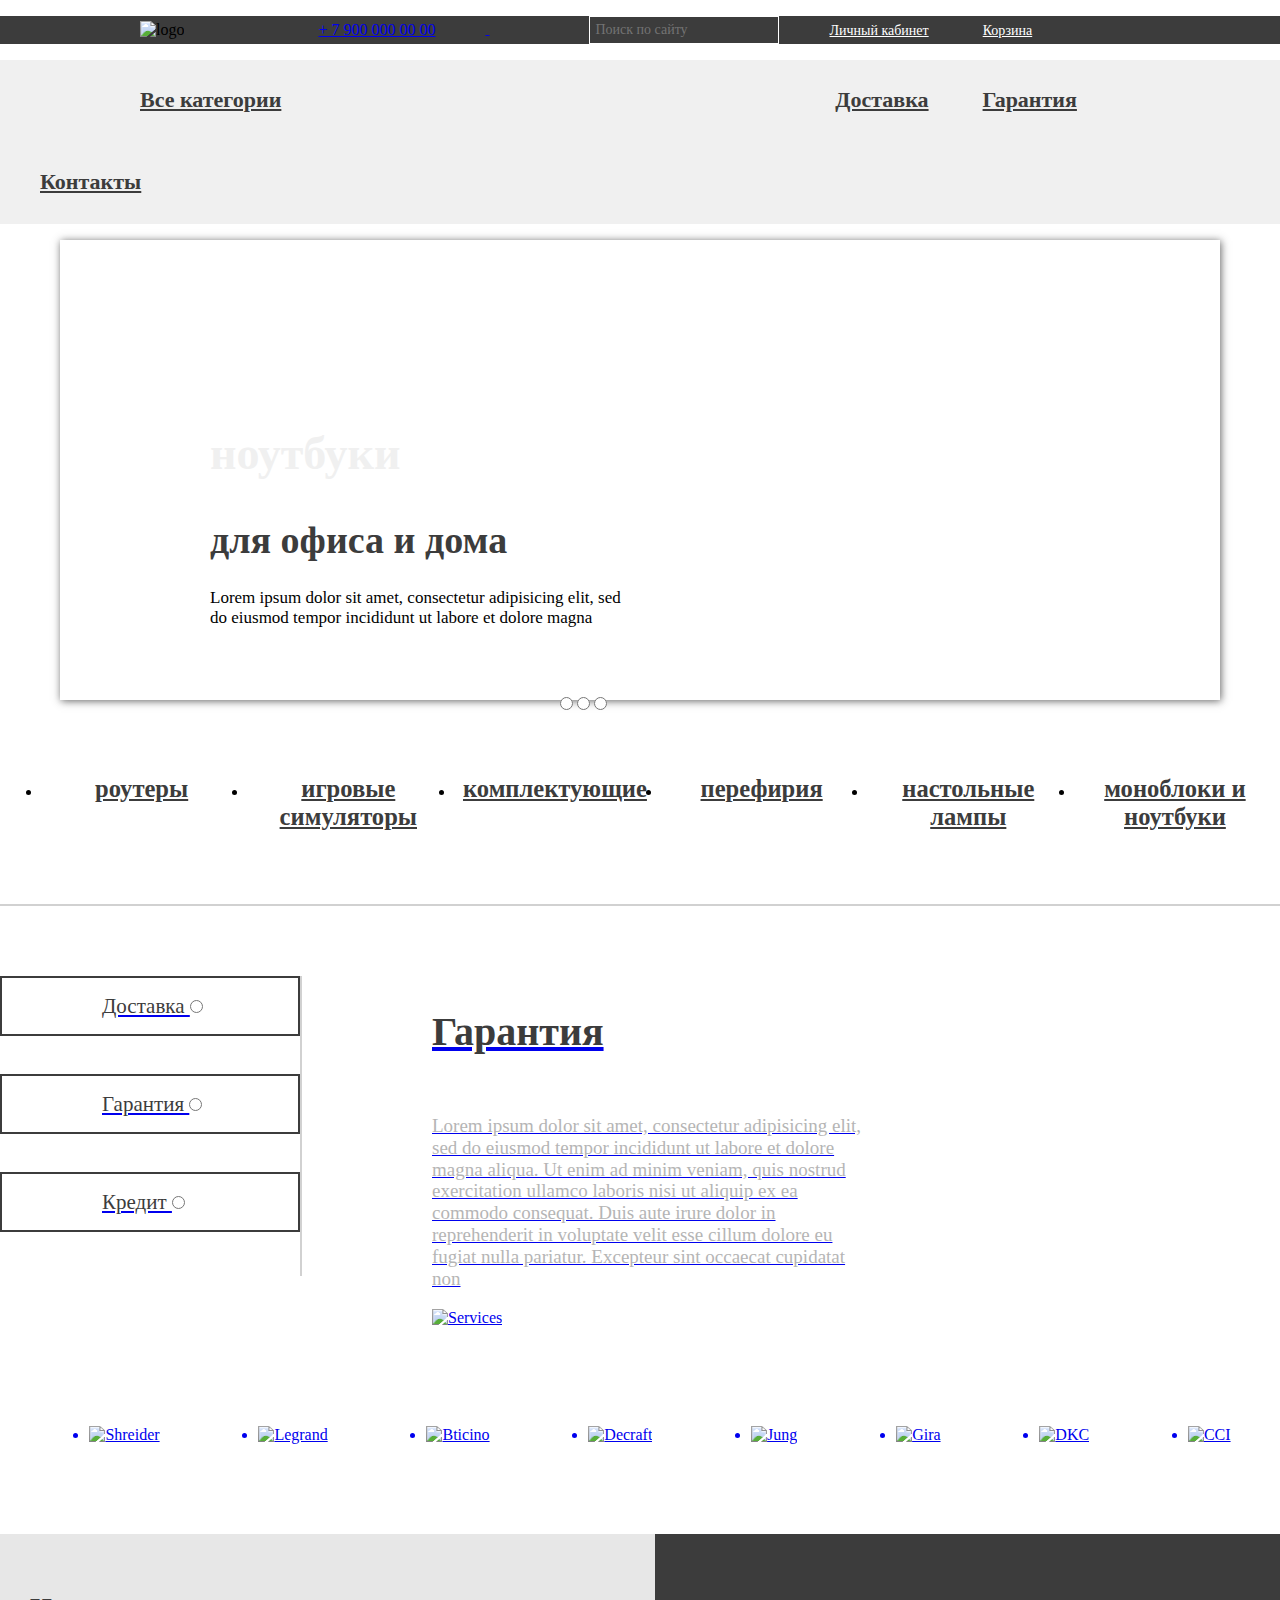
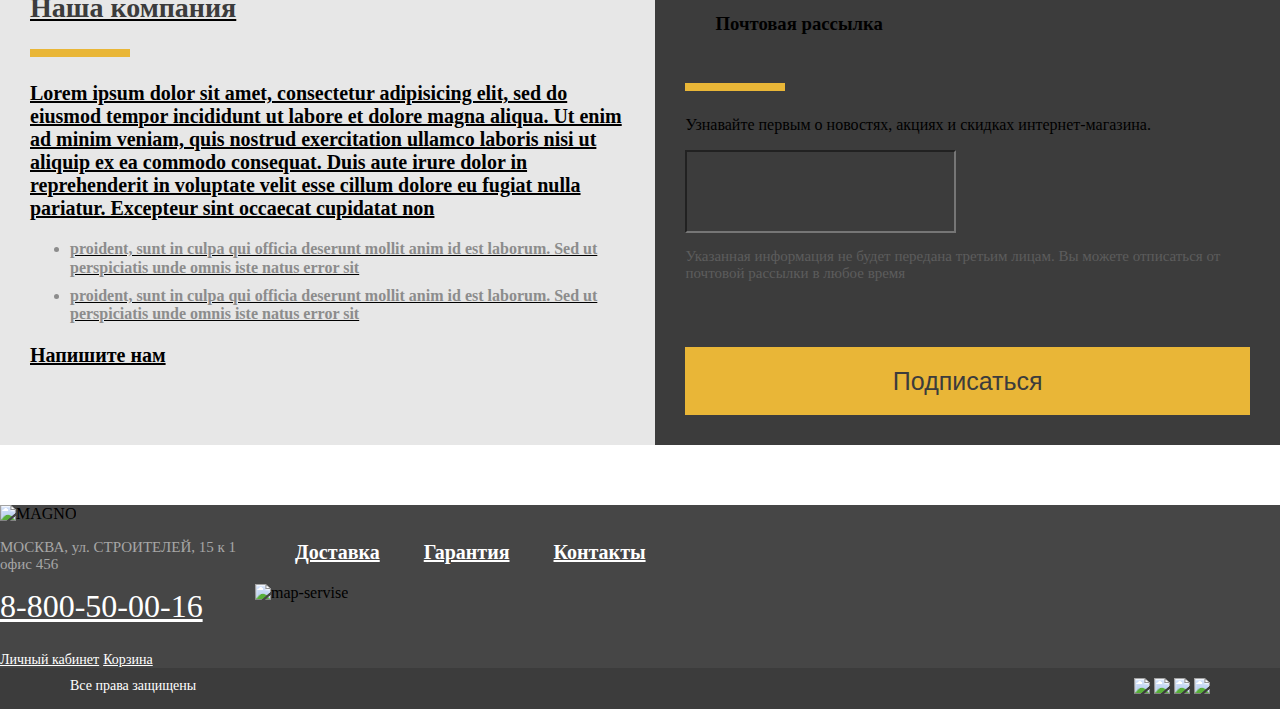
==== commit cde4b55c: "10.10-11.10" ====
--- a/index.html
+++ b/index.html
@@ -5,19 +5,21 @@
 		<title> </title> 
   </head> 
   <body> 
+  <header>
   <nav>
-	  <div class='user-navigation'>
-		<ul>
+	 
+		<ul class='user-navigation first'>
 			<!--MAGNO-->
 			<li><img src='#' alt='logo'></li>
-			</li><a a href="tel:+ 7 900 000 00 00"></li>
-			<li><form>
+			<li><a a href="tel:">+ 7 900 000 00 00</li>
+			<li>
+			<form class='src'>
 				<label> <input type='text' name='search' value='Поиск по сайту'>  </label>
-				</form>
-			<li>	<img src='#'> <a class='privateroom' href='#'> Личный кабинет</a> </li>
-			<li>    <img src='#'> <a class='basket' href='#'> Корзина </a> </li>
+			</form>
+			<li><a class='privatroom' href='#'> Личный кабинет</a> </li>
+			<li><a class='basket' href='#'> Корзина </a> </li>
 			</ul>
-	  </div>
+	 
           <ul class="assortiment">
 					<li class='categories'><a href="#">Все категории</a>
              <ul>
@@ -43,16 +45,17 @@
 	<main> 
 		 <section class="slider cover">
 			<div class='himselfslider'>
-				<h2>ноутбуки<span>для офиса и дома</span> </h2>
+				<h2>ноутбуки </h2><span>для офиса и дома</span>
 				<p>Lorem ipsum dolor sit amet, consectetur adipisicing elit, sed do eiusmod tempor incididunt ut labore et dolore magna </p>
 				<a href="#">Подробнее</a>
+				</div>
 		<form>
              <input type="radio"></input></label>
              <input type="radio"></input></label>
              <input type="radio"></input></label>
         </form>
 		</section>
-			</div>
+			
 
 		<section class='infographic'>
 			  <ul class='link'> 
@@ -64,18 +67,20 @@
 				  <li><a href='#'><h3>моноблоки и ноутбуки </h3> </li>    
 			  </ul>		 
 		</section>
-			 <div class='dividing-line'>
+			 <div class='dividing-line'> </div>
 		<section class='servises'>
 			<div class='servisesimg'>
-                <label>  Доставка  <input type="radio"> </label>
-                <label>  Гарантия  <input type="radio"> </label>
-                <label>  Кредит    <input type="radio"> </label>
-       <div class='dividing-line1'>
+                <label for=""> Доставка <input type="radio"> </label>
+                <label for=""> Гарантия <input type="radio"> </label>
+                <label for=""> Кредит <input type="radio"> </label>
+				</div>
+       <div class='dividing-line1'> </div>
 	   <div class='slidersrvs'>
 			<h2>Гарантия</h2>
             <p>Lorem ipsum dolor sit amet, consectetur adipisicing elit, sed do eiusmod tempor incididunt ut labore et dolore magna aliqua. Ut enim ad minim veniam, quis nostrud exercitation ullamco laboris nisi ut aliquip ex ea commodo consequat. Duis aute irure dolor in reprehenderit in voluptate velit esse cillum dolore eu fugiat nulla pariatur. Excepteur sint occaecat cupidatat non
             </p>
             <img src="" alt="Services">
+			</div>
 		</section>
 		
 			
@@ -92,8 +97,8 @@
 			  </ul>
 		</section>
 			
-		<section class='our_company'>
-			<div class='company'>
+		<div class='our_company'>
+			<section class='company'>
             <h3>Наша компания</h3>
 			<div class='dividinglinecompany'> </div>
   
@@ -108,19 +113,21 @@
 			
 		<section class='mail_dispatch'>
 			 <h3> Почтовая рассылка</h3>
+			 <div class='dividinglinecompany'> </div>
              <p class='Start'>  Узнавайте первым о новостях, акциях и скидках интернет-магазина.</p>
 				<form>
-            <input type="e-mail">
+            <input class='mail_dispatch' type="e-mail">
 				<p class='end'>Указанная информация не будет передана третьим лицам. Вы можете отписаться от почтовой рассылки в любое время</p>
-            <input type="submit" value="Подписаться">
+            <input class='submit' type="submit" value="Подписаться">
 				</form>	
-		</section>	
+				</section>
+		</div >	
 	</main>
 		
 	<footer>
 		<div class='info'>
 		  <div class='pistures'> 
-		  <img src='' alt='MAGNO'> </div>
+		  <img src='' alt='MAGNO'> 
 		  <div class='footer-info'>
 			<p>МОСКВА, ул. СТРОИТЕЛЕЙ, 15 к 1 офис 456</p>
 			<a href="tel:">8-800-50-00-16</a>
@@ -129,6 +136,7 @@
                 <a class="privateroom2" href="#">Личный кабинет</a>
                 <a class="basket2" href="#">Корзина</a>
             </div>
+			</div>
 			<div class='servises_bottom'>
 			 <ul>
                 <li> <a href="#">Доставка</a> </li>
@@ -137,7 +145,7 @@
             </ul>
 			 <img src="" alt="map-servise">
 			</div>
-			
+			</div>
 		
 			
 			<div class='protection'>
--- a/style.css
+++ b/style.css
@@ -440,11 +440,11 @@
 
 /**
  * Add the correct display in IE 10-.
- */
+ */ 
 
 [hidden] {
-	display: none;
-}
+	display: none; 
+} 
 .first {
 	background: #3c3c3c;
 }
@@ -452,7 +452,7 @@
 	color: #e9b637;
 	font-weight:bold;
 }
-.search input {
+.src input {
 	color: #737373;
     font-size:14px;
     padding:5px;
@@ -594,11 +594,7 @@
     margin-bottom:38px;
 }
 
-.servisesimg label {
-	color: #3c3c3c;
-	padding:16px 0 16px 100px;
-    border:2px solid #3c3c3c;
-    margin-bottom:38px;
+
 }
 .servisesimg input[type=radio] {
     display: none;
@@ -634,7 +630,7 @@
 	display:flex;
     justify-content: space-around;
 }
-.our_company{
+.our_company{ 
 	display:flex;
     justify-content:center;
     margin-bottom: 60px;
@@ -716,9 +712,15 @@
 .info{
 	 background: #464646;
 }
-.footer-info a{
+
+.footer-info {
 	text-align:left;
     margin-bottom: 25px;
+}
+.footer-info a{
+    font-size:32px;
+    width:200px;
+    color:white;
 }
 .footer-info p{
 	width:240px;
@@ -728,6 +730,10 @@
 }
 .footer-info img{
 	margin-bottom: 35px;
+	
+}
+.servises_bottom{
+    width:50%;
 }
 .privateroom2, .basket2{
     color:white;
@@ -735,6 +741,10 @@
 }
 .info{
     display:flex;
+}
+.pictures{
+    margin-left:70px;
+	flex-basis:30%; 
 }
 .servises_bottom li{
     display:inline-block;
@@ -759,6 +769,7 @@
 	font-size:14px;
 	margin-top:10px;
     margin-bottom:10px;
+	margin-left:70px;
 }
 .protection ul{
 	margin-right:70px;
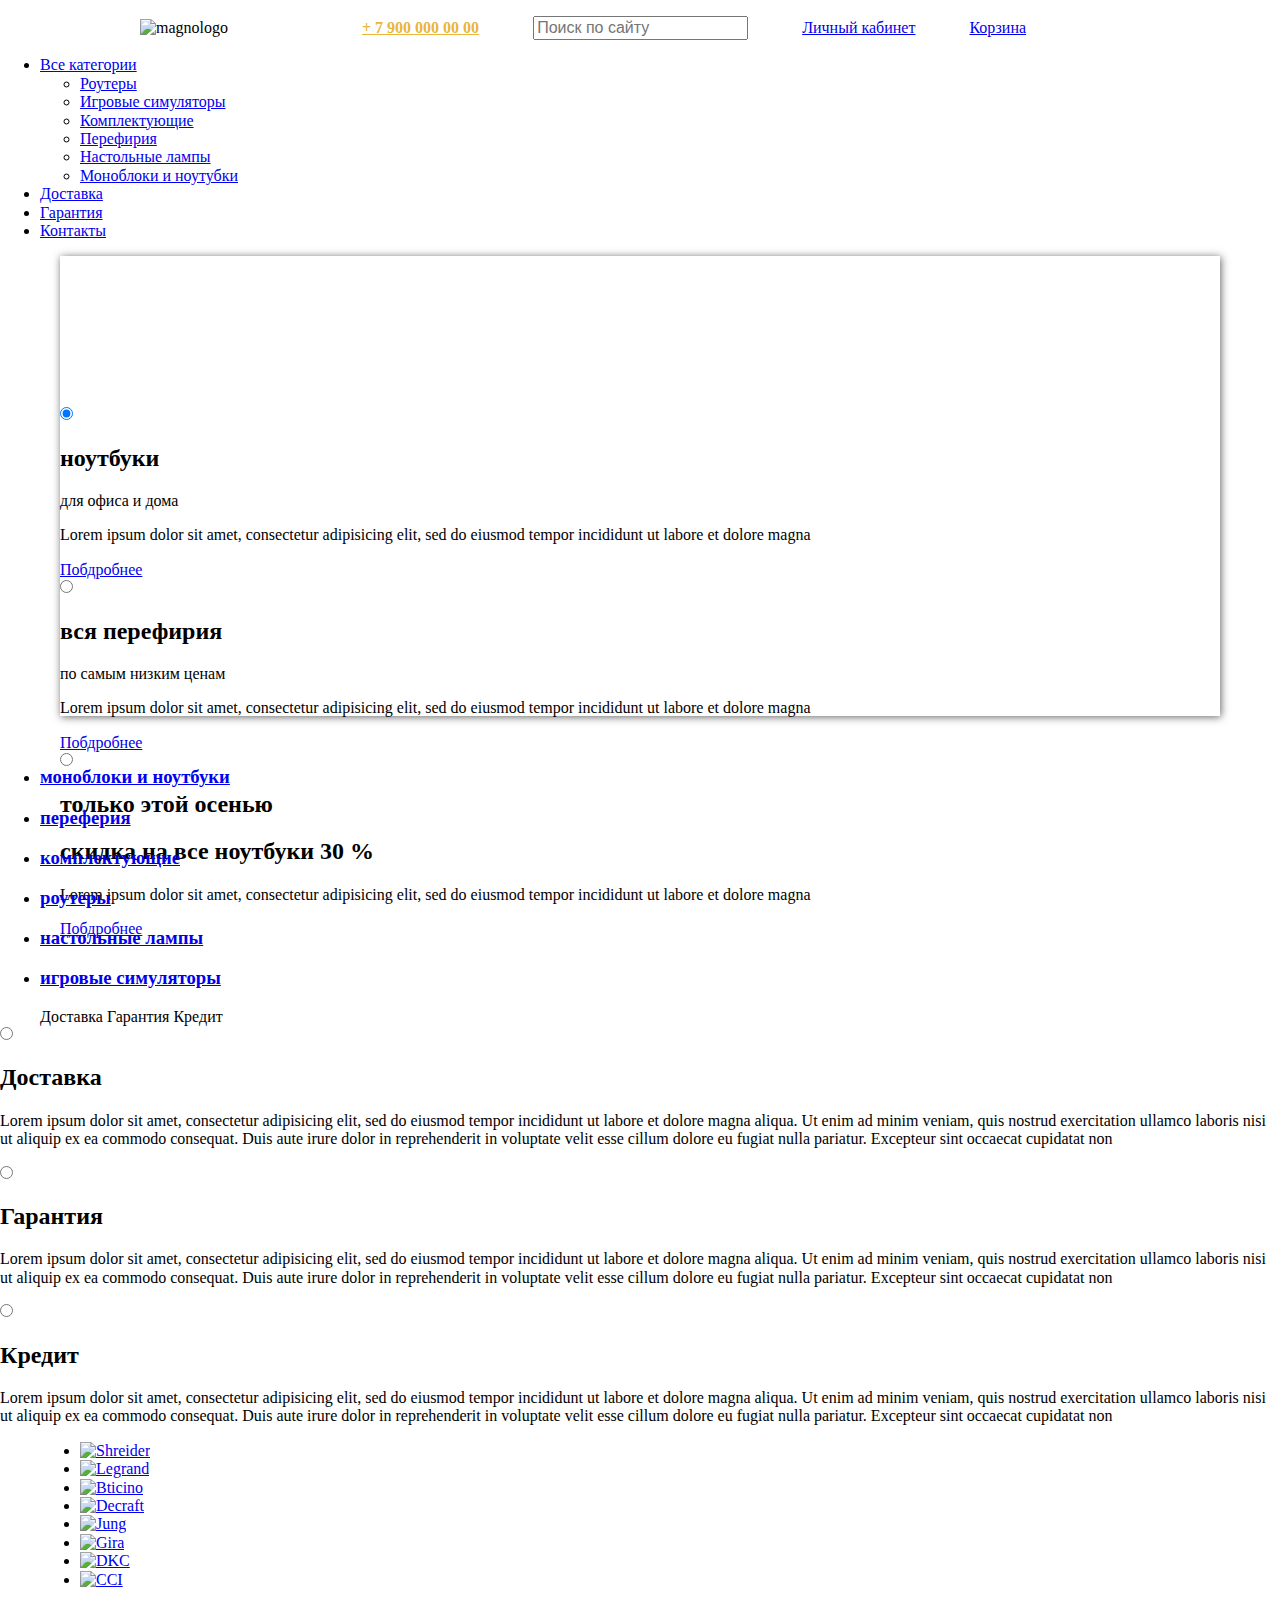
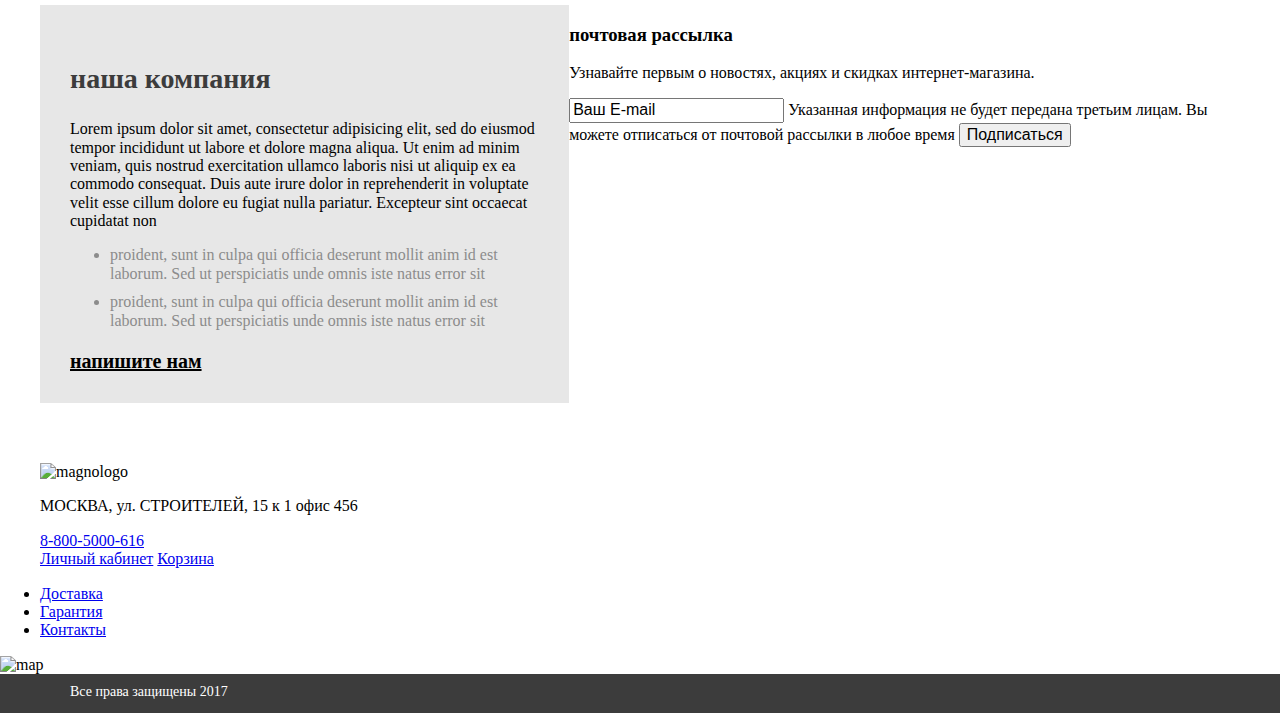
==== commit 845478d4: "Правки" ====
--- a/index.html
+++ b/index.html
@@ -1,165 +1,206 @@
-<!DOCTYPE html>
-  <head> 
-     <meta charset='utf-8'>
-	 <link rel='stylesheet' href='style.css'>
-		<title> </title> 
-  </head> 
-  <body> 
-  <header>
+<!DOCTYPE html> 
+<html>
+<!--  Заголовок  -->
+<head>
+    <meta charset="UTF-8">
+	<link rel="stylesheet" href="style.css">
+    <title>  </title> 
+</head>
+<!-- Тело сайта -->
+<body>
+<!-- Хедер -->
+<header>
+<!-- Раскрывающееся меню -->
   <nav>
-	 
-		<ul class='user-navigation first'>
-			<!--MAGNO-->
-			<li><img src='#' alt='logo'></li>
-			<li><a a href="tel:">+ 7 900 000 00 00</li>
-			<li>
-			<form class='src'>
-				<label> <input type='text' name='search' value='Поиск по сайту'>  </label>
-			</form>
-			<li><a class='privatroom' href='#'> Личный кабинет</a> </li>
-			<li><a class='basket' href='#'> Корзина </a> </li>
-			</ul>
-	 
-          <ul class="assortiment">
-					<li class='categories'><a href="#">Все категории</a>
-             <ul>
-                    <li><a href="#">роутеры</a></li>
-                    <li><a href="#">игровые симуляторы</a></li>
-                    <li><a href="#">комплектующие</a></li>
-                    <li><a href="#">перефирия</a></li>
-                    <li><a href="#">настольные лампы</a></li>
-                    <li><a href="#">моноблоки и ноутбуки</a></li>
-             </ul>
-                    </li>
+      <div class="color">
+		<ul class="user-navigation one cover2">
+                <li> <img src="images/magnologo.jpg" alt="magnologo"> </li>
+                <li> <a class="telephone" href="tel:">+ 7 900 000 00 00</a> </li>
+                <li>
+                    <form class="search" action="">
+                        <input type="search" placeholder="Поиск по сайту">
+                    </form>
+                </li>
+                <li><a class="private" href="#">Личный кабинет</a></li>
+                <li><a class="backet" href="#">Корзина</a></li>
+            </ul>
+	  </div>
+<!-- Категории меню -->
+	  <div class="color2">
+            <ul class="navigation wrapper2">
+                <li class="dropdownmenu"><a href="#">Все категории</a>
+                    <ul>
+                        <li><a href="#">Роутеры</a></li>
+                        <li><a href="#">Игровые симуляторы</a></li>
+                        <li><a href="#">Комплектующие</a></li>
+                        <li><a href="#">Перефирия</a></li>
+                        <li><a href="#">Настольные лампы</a></li>
+                        <li><a href="#">Моноблоки и ноутубки</a></li>
+                    </ul>
+                </li>
+                <li class="menu"> <a href="#">Доставка</a> </li>
+                <li class="menu2"> <a href="#">Гарантия</a> </li>
+                <li class="menu3"> <a href="#">Контакты</a> </li>
+            </ul>
+        </div>
+		</header>
+		
+<!-- Слайдер -->
+
+	<div class="slider cover">
+            <div class="slides">
+			
+	<!-- слайд 1  -->
+	
+                <input name="content" id="slide1" type="radio" checked>
+                <div class="content slide1">
+                    <h2>ноутбуки</h2> <span>для офиса и дома</span>
+                    <p>Lorem ipsum dolor sit amet, consectetur adipisicing elit, sed do eiusmod tempor incididunt ut labore et dolore magna </p>
+                    <a href="#">Побдробнее</a>
+                </div>
+				
+	<!-- Слайд 2 -->
+	
+                <input name="content" id="slide2" type="radio">
+                <div class="content slide2">
+                    <h2>вся перефирия</h2> <span>по самым низким ценам</span>
+                    <p>Lorem ipsum dolor sit amet, consectetur adipisicing elit, sed do eiusmod tempor incididunt ut labore et dolore magna </p>
+                    <a href="#">Побдробнее</a>
+                </div>
+				
+	<!-- Слайд 3 --> 
+				
+                <input name="content" id="slide3" type="radio">
+                <div class="content slide3">
+                    <h2>только этой осенью</h2> <h2><span>скидка на все ноутбуки</span> 30 %</h2>
+                    <p>Lorem ipsum dolor sit amet, consectetur adipisicing elit, sed do eiusmod tempor incididunt ut labore et dolore magna </p>
+                    <a href="#">Побдробнее</a>
+                </div>
+                <div class="control">
+                    <label for="slide1"></label>
+                    <label  for="slide2"></label>
+                    <label  for="slide3"></label>
+                </div>
+            </div>
+        </div>
+		 <div class="line"></div>
+		 
+	<!--  Круглая навигация  -->
+	
+				<div class='infrographic'>
+		 <ul class="infographiccontent wrapper">
+            <li> <a class="monoblock" href="#"> <h3>моноблоки и ноутбуки	</h3> </a></li>
+            <li> <a class="perefere" href="#"> <h3>переферия				</h3> </a></li>
+            <li> <a class="components" href="#"> <h3>комплектующие			</h3> </a></li>
+            <li> <a class="routers" href="#"> <h3>роутеры					</h3> </a></li>
+            <li> <a class="lamps" href="#"> <h3>настольные лампы			</h3> </a></li>
+            <li> <a class="games" href="#"> <h3>игровые симуляторы			</h3> </a></li>
+				</div>
+        </ul>
+		<div class="line"></div>
+		
+	<!-- Гарантия, Доставка,Сервис -->
+	
+			<div class="services">
+				<div class="servicesnavigation cover">
+					<label for="slides1"> Доставка </label>
+					<label for="slides2"> Гарантия </label>
+					<label for="slides3"> Кредит</label>
+				</div>
+			<div class="linevertical"></div>
+			<div class="slidesservices">
+        <input name="sliderservices" id="slides1" type="radio">  </input>
+        <div class="sliderservices slides1">
+            <h2>Доставка</h2>
+            <p>Lorem ipsum dolor sit amet, consectetur adipisicing elit, sed do eiusmod tempor incididunt ut labore et dolore magna aliqua. Ut enim ad minim veniam, quis nostrud exercitation ullamco laboris nisi ut aliquip ex ea commodo consequat. Duis aute irure dolor in reprehenderit in voluptate velit esse cillum dolore eu fugiat nulla pariatur. Excepteur sint occaecat cupidatat non</p>
+        </div>
+        <input name="sliderservices" id="slides2" type="radio">
+        <div class="sliderservices slides2">
+            <h2>Гарантия</h2>
+            <p>Lorem ipsum dolor sit amet, consectetur adipisicing elit, sed do eiusmod tempor incididunt ut labore et dolore magna aliqua. Ut enim ad minim veniam, quis nostrud exercitation ullamco laboris nisi ut aliquip ex ea commodo consequat. Duis aute irure dolor in reprehenderit in voluptate velit esse cillum dolore eu fugiat nulla pariatur. Excepteur sint occaecat cupidatat non </p>
+        </div>
+        <input name="sliderservices" id="slides3" type="radio">
+        <div class="sliderservices slides3">
+            <h2>Кредит</h2>
+            <p>Lorem ipsum dolor sit amet, consectetur adipisicing elit, sed do eiusmod tempor incididunt ut labore et dolore magna aliqua. Ut enim ad minim veniam, quis nostrud exercitation ullamco laboris nisi ut aliquip ex ea commodo consequat. Duis aute irure dolor in reprehenderit in voluptate velit esse cillum dolore eu fugiat nulla pariatur. Excepteur sint occaecat cupidatat non </p>
+        </div>
+			</div>
+			</div>
+		<div class="line"></div>
+<!-- Бренды-спонсоры -->
+		<div class="brends cover">
+        <ul>
+            <li> <a href="#"><img src="images/advertisingbrend1.jpg" alt="Shreider"></a>  </li>
+            <li> <a href="#"><img src="images/advertisingbrend2.jpg" alt="Legrand"></a> </li>
+            <li> <a href="#"><img src="images/advertisingbrend3.jpg" alt="Bticino"></a> </li>
+            <li> <a href="#"><img src="images/advertisingbrend4.jpg" alt="Decraft"></a> </li>
+            <li> <a href="#"><img src="images/advertisingbrend5.jpg" alt="Jung"></a> </li>
+            <li> <a href="#"><img src="images/advertisingbrend6.jpg" alt="Gira"></a> </li>
+            <li> <a href="#"><img src="images/advertisingbrend7.jpg" alt="DKC"></a> </li>
+            <li> <a href="#"><img src="images/advertisingbrend8.jpg" alt="CCI"></a> </li>
+        </ul>
+		</div>
+		
+<!-- 	О нашей компании -->
+
+		<div class="our_company cover">
+			<div class="company">
+				<h3>наша компания</h3>
+        <div class="linecompany"></div>
+            <p>Lorem ipsum dolor sit amet, consectetur adipisicing elit, sed do eiusmod tempor incididunt ut labore et dolore magna aliqua. Ut enim ad minim veniam, quis nostrud exercitation ullamco laboris nisi ut aliquip ex ea commodo consequat. Duis aute irure dolor in reprehenderit in voluptate velit esse cillum dolore eu fugiat nulla pariatur. Excepteur sint occaecat cupidatat non</p>
+            <ul>
+                <li>proident, sunt in culpa qui officia deserunt mollit anim id est laborum. Sed ut perspiciatis unde omnis iste natus error sit </li>
+                <li>proident, sunt in culpa qui officia deserunt mollit anim id est laborum. Sed ut perspiciatis unde omnis iste natus error sit </li>
+            </ul>
+            <a href="#">напишите нам</a>
+            <div class="linecompany2">
+			</div>
+        </div>
+        <div class="newsletter">
+            <h3>почтовая рассылка</h3>
+            <div class="linecompany">
+			</div>
+            <p>Узнавайте первым о новостях, акциях и скидках интернет-магазина.</p>
+            <form action="">
+                <input class="newsletteremail" type="email" value="Ваш E-mail"></input>
+                <span>Указанная информация не будет передана третьим лицам. Вы можете отписаться от почтовой рассылки в любое время</span>
+                <input class="newslettersubmit" type="submit" value="Подписаться"></input>
+            </form>
+        </div>
+    </div>
+	
+<!-- Нижняя навигация  -->
+
+	<footer>
+    <section class="infofooter">
+        <div class="customfooter cover">
+            <img src="images/magnologofooter.jpg" alt="magnologo">
+					<div class="footeruserinfo">
+					   <p>МОСКВА, ул. СТРОИТЕЛЕЙ, 15 к 1 офис 456</p>
+					   <a href="tel:">8-800-5000-616</a>
+					</div>
+				<div class="user-navigation two">
+					<a class="private2" href="#">Личный кабинет</a>
+					<a class="backet2" href="#">Корзина</a>
+				</div>
+        </div>
+       <div class="map">
+            <ul>
                 <li> <a href="#">Доставка</a> </li>
                 <li> <a href="#">Гарантия</a> </li>
                 <li> <a href="#">Контакты</a> </li>
             </ul>
-		</nav>
-            </ul>
-
-       </div>
-		</nav>
-		</header>
-		
-	<main> 
-		 <section class="slider cover">
-			<div class='himselfslider'>
-				<h2>ноутбуки </h2><span>для офиса и дома</span>
-				<p>Lorem ipsum dolor sit amet, consectetur adipisicing elit, sed do eiusmod tempor incididunt ut labore et dolore magna </p>
-				<a href="#">Подробнее</a>
-				</div>
-		<form>
-             <input type="radio"></input></label>
-             <input type="radio"></input></label>
-             <input type="radio"></input></label>
-        </form>
-		</section>
-			
-
-		<section class='infographic'>
-			  <ul class='link'> 
-                  <li><a href='#'><h3>роутеры              </h3> </li>  
-				  <li><a href='#'><h3>игровые симуляторы   </h3> </li> 
-				  <li><a href='#'><h3>комплектующие        </h3> </li> 
-				  <li><a href='#'><h3>перефирия            </h3> </li> 
-				  <li><a href='#'><h3>настольные лампы     </h3> </li> 
-				  <li><a href='#'><h3>моноблоки и ноутбуки </h3> </li>    
-			  </ul>		 
-		</section>
-			 <div class='dividing-line'> </div>
-		<section class='servises'>
-			<div class='servisesimg'>
-                <label for=""> Доставка <input type="radio"> </label>
-                <label for=""> Гарантия <input type="radio"> </label>
-                <label for=""> Кредит <input type="radio"> </label>
-				</div>
-       <div class='dividing-line1'> </div>
-	   <div class='slidersrvs'>
-			<h2>Гарантия</h2>
-            <p>Lorem ipsum dolor sit amet, consectetur adipisicing elit, sed do eiusmod tempor incididunt ut labore et dolore magna aliqua. Ut enim ad minim veniam, quis nostrud exercitation ullamco laboris nisi ut aliquip ex ea commodo consequat. Duis aute irure dolor in reprehenderit in voluptate velit esse cillum dolore eu fugiat nulla pariatur. Excepteur sint occaecat cupidatat non
-            </p>
-            <img src="" alt="Services">
-			</div>
-		</section>
-		
-			
-		<section class='partners'>
-			<ul> 
-                  <li><img src='#' alt='Shreider'> </li>  
-				  <li><img src='#' alt='Legrand'>  </li>  
-				  <li><img src='#' alt='Bticino'>  </li>  
-				  <li><img src='#' alt='Decraft'>  </li>  
-				  <li><img src='#' alt='Jung'>     </li>  
-				  <li><img src='#' alt='Gira'>     </li>  
-				  <li><img src='#' alt='DKC'>      </li>  
-				  <li><img src='#' alt='CCI'>      </li>   
-			  </ul>
-		</section>
-			
-		<div class='our_company'>
-			<section class='company'>
-            <h3>Наша компания</h3>
-			<div class='dividinglinecompany'> </div>
-  
-			<p>Lorem ipsum dolor sit amet, consectetur adipisicing elit, sed do eiusmod tempor incididunt ut labore et dolore magna aliqua. Ut enim ad minim veniam, quis nostrud exercitation ullamco laboris nisi ut aliquip ex ea commodo consequat. Duis aute irure dolor in reprehenderit in voluptate velit esse cillum dolore eu fugiat nulla pariatur. Excepteur sint occaecat cupidatat non
-			</p>
-				<ul>
-					<li>proident, sunt in culpa qui officia deserunt mollit anim id est laborum. Sed ut perspiciatis unde omnis iste natus error sit </li>
-					<li>proident, sunt in culpa qui officia deserunt mollit anim id est laborum. Sed ut perspiciatis unde omnis iste natus error sit </li>
-				</ul>
-			<a href="#">Напишите нам</a>
-		</section>
-			
-		<section class='mail_dispatch'>
-			 <h3> Почтовая рассылка</h3>
-			 <div class='dividinglinecompany'> </div>
-             <p class='Start'>  Узнавайте первым о новостях, акциях и скидках интернет-магазина.</p>
-				<form>
-            <input class='mail_dispatch' type="e-mail">
-				<p class='end'>Указанная информация не будет передана третьим лицам. Вы можете отписаться от почтовой рассылки в любое время</p>
-            <input class='submit' type="submit" value="Подписаться">
-				</form>	
-				</section>
-		</div >	
-	</main>
-		
-	<footer>
-		<div class='info'>
-		  <div class='pistures'> 
-		  <img src='' alt='MAGNO'> 
-		  <div class='footer-info'>
-			<p>МОСКВА, ул. СТРОИТЕЛЕЙ, 15 к 1 офис 456</p>
-			<a href="tel:">8-800-50-00-16</a>
-			</div>
-			<div class="bottomnavigation">
-                <a class="privateroom2" href="#">Личный кабинет</a>
-                <a class="basket2" href="#">Корзина</a>
-            </div>
-			</div>
-			<div class='servises_bottom'>
-			 <ul>
-                <li> <a href="#">Доставка</a> </li>
-                <li> <a href="#">Гарантия</a> </li>
-                <li> <a href="#">Контакты</a> </li>
-            </ul>
-			 <img src="" alt="map-servise">
-			</div>
-			</div>
-		
-			
-			<div class='protection'>
-			<p>Все права защищены <p>
-			 
-				<ul> 
-					<li> <img src='#'> </li>
-					<li> <img src='#'> </li>
-					<li> <img src='#'> </li>
-					<li> <img src='#'> </li>
-				</ul>
-			</div>
-	</footer>
-  </body>
- 
-</html> 
-
+            <img src="images/servicesandmap.jpg" alt="map">
+        </div>
+    </section>
+     <div class="protection">
+         <p>Все права защищены 2017</p>
+         <ul>
+             <li><a class="vk" href="#"></a></li>
+             <li><a class="facebook" href="#"></a></li>
+             <li><a class="twitter" href="#"></a></li>
+             <li><a class="mail" href="#"></a></li>
+         </ul>
+     </div>
+ </footer>
+</html>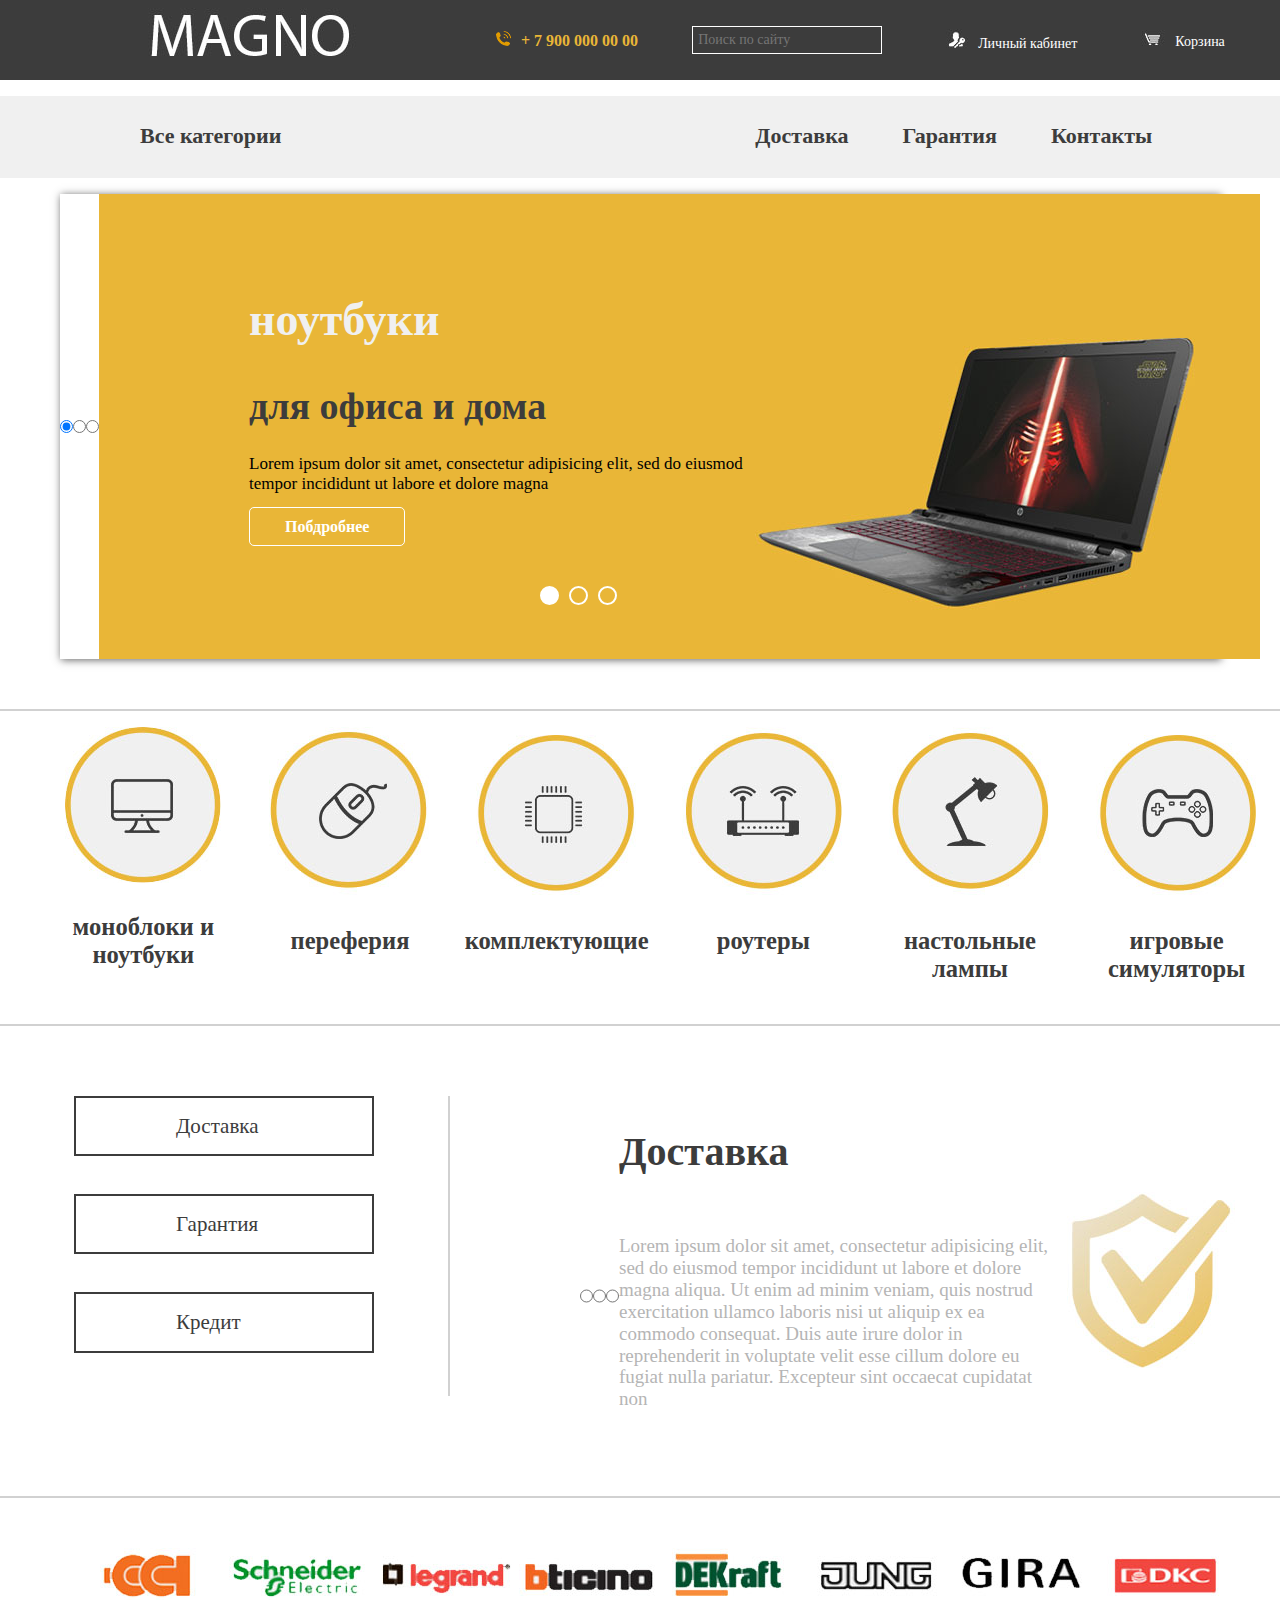
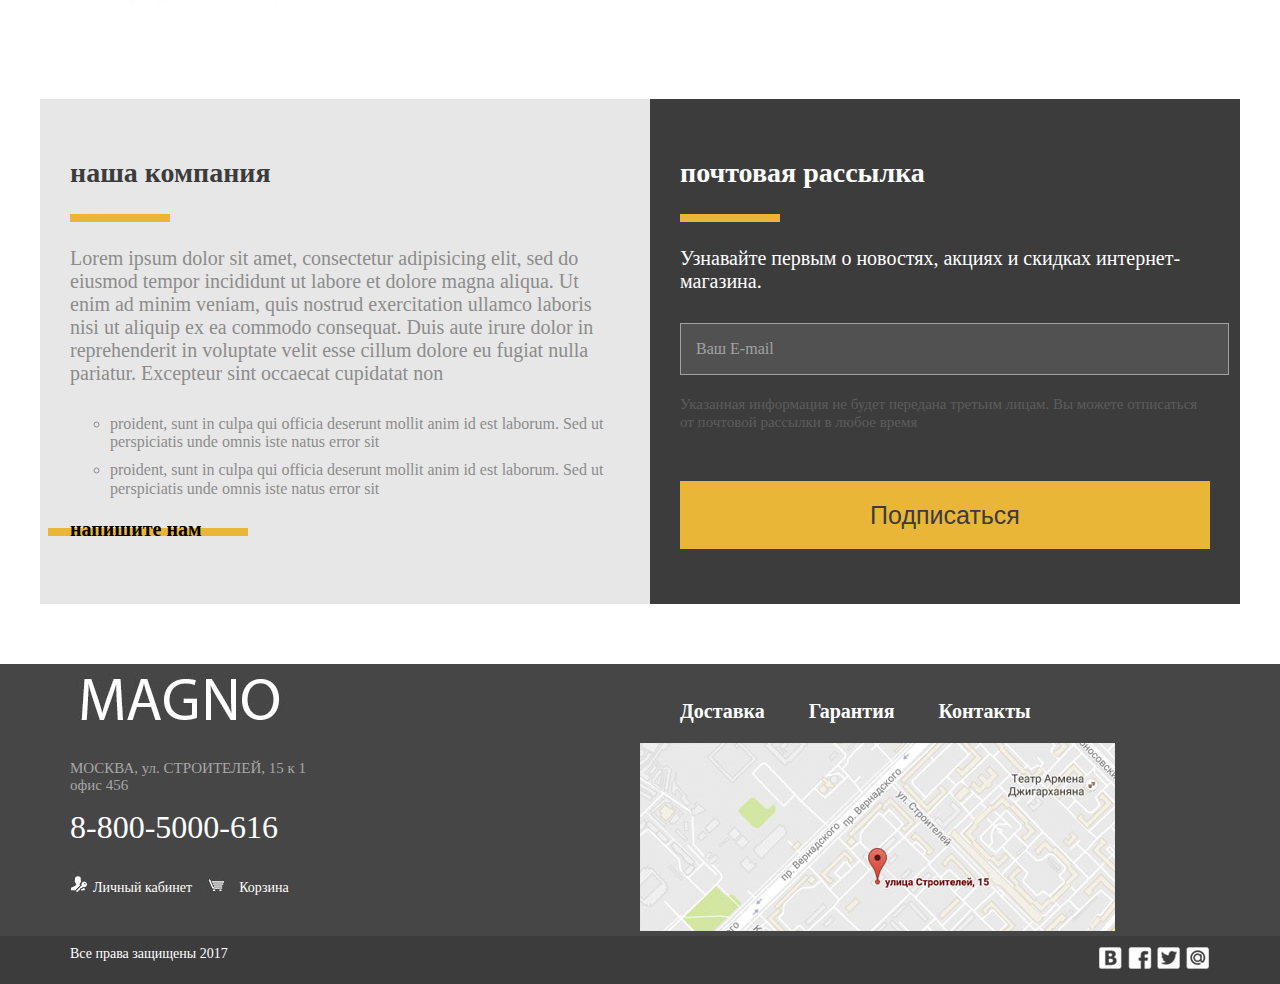
==== commit 64e81cef: "Изменения" ====
--- a/index.html
+++ b/index.html
@@ -130,14 +130,14 @@
 <!-- Бренды-спонсоры -->
 		<div class="brends cover">
         <ul>
-            <li> <a href="#"><img src="images/advertisingbrend1.jpg" alt="Shreider"></a>  </li>
-            <li> <a href="#"><img src="images/advertisingbrend2.jpg" alt="Legrand"></a> </li>
-            <li> <a href="#"><img src="images/advertisingbrend3.jpg" alt="Bticino"></a> </li>
-            <li> <a href="#"><img src="images/advertisingbrend4.jpg" alt="Decraft"></a> </li>
-            <li> <a href="#"><img src="images/advertisingbrend5.jpg" alt="Jung"></a> </li>
-            <li> <a href="#"><img src="images/advertisingbrend6.jpg" alt="Gira"></a> </li>
-            <li> <a href="#"><img src="images/advertisingbrend7.jpg" alt="DKC"></a> </li>
-            <li> <a href="#"><img src="images/advertisingbrend8.jpg" alt="CCI"></a> </li>
+            <li> <a href="#"><img src="images/brend (1).jpg" alt="Shreider"></a>  </li>
+            <li> <a href="#"><img src="images/brend (2).jpg" alt="Legrand"></a> </li>
+            <li> <a href="#"><img src="images/brend (3).jpg" alt="Bticino"></a> </li>
+            <li> <a href="#"><img src="images/brend (4).jpg" alt="Decraft"></a> </li>
+            <li> <a href="#"><img src="images/brend (5).jpg" alt="Jung"></a> </li>
+            <li> <a href="#"><img src="images/brend (6).jpg" alt="Gira"></a> </li>
+            <li> <a href="#"><img src="images/brend (7).jpg" alt="DKC"></a> </li>
+            <li> <a href="#"><img src="images/brend (8).jpg" alt="CCI"></a> </li>
         </ul>
 		</div>
 		
@@ -190,7 +190,7 @@
                 <li> <a href="#">Гарантия</a> </li>
                 <li> <a href="#">Контакты</a> </li>
             </ul>
-            <img src="images/servicesandmap.jpg" alt="map">
+            <img src="images/map.jpg" alt="map">
         </div>
     </section>
      <div class="protection">
--- a/style.css
+++ b/style.css
@@ -445,34 +445,39 @@
 [hidden] {
 	display: none; 
 } 
-.first {
-	background: #3c3c3c;
-}
-.telephone {
-	color: #e9b637;
-	font-weight:bold;
-}
-.src input {
-	color: #737373;
+a {
+	text-decoration:none;
+}
+html {
+	font-family: 'Century Gothic'
+}
+.color {
+    background: #3c3c3c;
+}
+.telephone{
+    color: #e9b637;
+    font-weight:bold;
+}
+.telephone::before{
+    content: url("./images/telephone.png");
+    margin-right:10px;
+}
+.user-navigation li{
+    display: inline-block;
+    vertical-align: middle;
+    margin-right:50px;
+    list-style:none;
+}
+.search input{
+    color: black;
     font-size:14px;
     padding:5px;
     font-family: "Century Gothic";
     border:1px solid white;
-    background: url("") #3c3c3c no-repeat right center;
-}
-.user-navigation li {
-	margin-right:50px;
-	list-style:none;
-	vertical-align: middle;
-	display: inline-block;
-}
-.privatroom {
-	color:white;
-    font-size:14px;
-}
-.basket {
-	color:white;
-    font-size:14px;
+    background:#3c3c3c;
+}
+.search input:hover::placeholder{
+    color:white;
 }
 .user-navigation li:first-child{
     margin-left:100px;
@@ -480,226 +485,379 @@
 .user-navigation li:nth-child(2){
     margin-left:80px;
 }
-.assortiment {
-	background: #f0f0f0;
-}	
-.assortiment li{
-	vertical-align: middle;
+.private{
+    color:white;
+    font-size:14px;
+}
+.backet{
+    color:white;
+font-size:14px;
+}
+.private::before{
+    content: url("./images/private.jpg");
+    padding:10px;
+}
+.private:hover{
+    color:#e9b637;
+}
+.private:active{
+    color:#989898;
+}
+.backet:active{
+    color:#989898;
+}
+
+.backet::before{
+    content: url("./images/backet.jpg");
+    padding:10px;
+}
+.color2{
+	 background: #f0f0f0;
+}
+.navigation li{
     display: inline-block;
+    vertical-align: middle;
     list-style:none;
 }
-.assortiment li:first-child{
+.navigation a:hover{
+    color:#e9b637;
+}
+.navigation a:active{
+    color:#989898;
+}
+.navigation li:first-child{
     margin-left:100px;
 }
-.assortiment li:nth-child(2){
-    margin-left:500px;
-}
-.assortiment li{
+.navigation li:nth-child(2){
+    margin-left:420px;
+}
+.navigation li{
     margin-right:50px;
     line-height:80px;
 }
-.assortiment li ul{
+.navigation li ul{
     display: none;
 }
-.assortiment a{
-	font-size:22px;
+	
+.navigation a{
     color: #3c3c3c;
+    font-size:22px;
     font-weight:bold;
 }
 .cover{
-	width:1200px;
-	margin:0 auto;
-}
-
-.slider {
-	height:310px;
+    width:1200px;
+    margin:0 auto;
+}
+.cover2{
+    width:1300px;
+    margin:0 auto;
+}
+.slider{
+    height:465px;
     width:1160px;
-    padding-top:150px;
-	background-image: url("");
-	box-shadow:1px 1px 8px 0px rgba(50, 50, 50, 0.75);
+    box-shadow:1px 1px 8px 0px rgba(50, 50, 50, 0.75);
     margin-bottom:50px;
-	background-repeat: no-repeat;
-}
-.himselfslider{
-	width:420px;
-    margin-left:150px;
+}
+.slide1{
+    background-image: url("./images/bgsecslider.jpg");
+    background-repeat: no-repeat;
+}
+
+.content{
+    width:1160px;
+    height:465px;
+    padding-left:150px;
+    flex-shrink: 0;
+    order:2;
+}
+.content p{
+    font-size:17px;
     margin-bottom:25px;
-}
-.himselfslider p{
-	font-size:17px;
-	margin-bottom:25px;
     margin-top:25px;
-}
-.himselfslider h2{
-	font-size:46px;
+    width:500px;
+}
+.content h2{
+    font-size:46px;
     color: #f0f0f0;
     width:200px;
-}	
-.himselfslider span {
-	color: #3c3c3c;
+    margin-top:100px;
+}
+.slide2 h2{
+    font-size:46px;
+    color: #f0f0f0;
+    width:400px;
+}
+.slide3 h2{
+    font-size:46px;
+    color: #f0f0f0;
+    width:600px;
+}
+.slide3 h2:nth-child(2){
+    margin-top:0;
+}
+.content span{
+    font-size:38px;
+    color: #3c3c3c;
     width:300px;
     font-weight:bold;
-	font-size:38px;
-}
-.himselfslider a {
-	padding:10px 35px 10px 35px;
+}
+.content a{
+    font-size:16px;
+    border:1px solid white;
+    padding:10px 35px 10px 35px;
     border-radius: 5px;
-	font-size:16px;
-    border:1px solid white;
-	color:white;
+    color:white;
     font-weight: bold;
 }
-.slider form{
-    margin-left:500px;
-}   
-.link {
-	text-align:center;
-	display:flex;
-    justify-content: space-around;
-}
-
-.link li {
-	width:200px;
-}
-.link a {
-	font-size:21px;
+.content a:hover{
+    background: white;
+    color:#3c3c3c;
+}
+.content a:active{
+    opacity: 0.5;
+}
+.slider label{
+    display: inline-block;
+    border: 2px solid white;
+    content: " ";
+    display: block;
+    border-radius: 20px;
+    width:15px;
+    height:15px;
+    margin-top:-50px;
+    margin-right:10px;
+}
+.control{
+    position: absolute;
+    top:95%;
+    left:40%;
+    display: flex;
+}
+.slides{
+    position: relative;
+    display: flex;
+    width:1200px;
+    overflow:hidden;
+}
+.slidesservices{
+    display: flex;
+    width:700px;
+    overflow:hidden;
+}
+.slider input[type="radio"]:checked+.contentslider{
+    order:1;
+}
+.slider #slide1:checked~.control [for="slide1"],
+.slider #slide2:checked~.control [for="slide2"],
+.slider #slide3:checked~.control [for="slide3"]{
+    background: white;
+}
+.line{
+    background: #d1d1d1;
+    width:100%;
+    height:2px;
+}
+.infographiccontent{
+     display:flex;
+     justify-content: space-around;
+     text-align:center;
+ }
+.infographiccontent li{
+    width:200px;
+	list-style: none;
+}
+.infographiccontent a{
+    font-size:21px;
     color: #3c3c3c;
+}
+.infographiccontent a:active{
+    opacity: 0.5;
+}
+.infographiccontent a:active h3{
+    opacity: 0.5;
+}
+.infographiccontent .monoblock::before{
+    content: url("./images/block.jpg")
+}
+
+.infographiccontent .perefere::before{
+    content: url("./images/perefer.jpg")
+}
+
+.infographiccontent .components::before{
+    content: url("./images/component.jpg")
+}
+
+.infographiccontent .routers::before{
+    content: url("./images/routers.jpg")
+}
+
+.infographiccontent .lamps::before{
+    content: url("./images/lamp.jpg")
+}
+
+.infographiccontent .games::before{
+    content: url("./images/game.jpg")
 }
 .infographic{
     margin-bottom:48px;
     margin-top:50px;
 }
-.dividing-line {
-	background: #d1d1d1;
-    width:100%;
-    height:2px;
-}
-.servises {
-	margin-top:70px;
+.services{
+    margin-top:70px;
     background: #ff333;
     height:400px;
     display:flex;
 }
-.servisesimg {
-	display:flex;
+.servicesnavigation{
+    width:300px;
+    font-size:21px;
+    display:flex;
     flex-direction:column;
-	width:300px;
-    font-size:21px;
-    
-}
-.servisesimg label {
-	color: #3c3c3c;
-	padding:16px 0 16px 100px;
+}
+.servicesnavigation label{
+    padding:16px 0 16px 100px;
     border:2px solid #3c3c3c;
     margin-bottom:38px;
-}
-
-
-}
-.servisesimg input[type=radio] {
+    color: #3c3c3c;
+}
+/* .servicesnavigation label:hover{
+    color: #e9b637;
+    background: #3c3c3c; */
+}
+.servicesnavigation label:active{
+    opacity: 0.5;
+}
+.servicesnavigation input[type=radio] {
     display: none;
 }
-.dividing-line1	{
-	width:2px;
-    height:300px;
-	background: #d1d1d1;
-	margin-right:130px;
-}
-.slidersrvs h2{
+.slidesservices input[type="radio"]:checked+.sliderservices{
+    order:1;
+}
+
+.sliderservices p{
+    width:430px;
+    font-size:19px;
+    color: #b5b5b5;
+}
+ .sliderservices{
+    width:700px;
+    background: url("./images/sliderservicesgaran.jpg");
+    background-repeat: no-repeat;
+    flex-shrink: 0;
+    order:2;
+}
+.sliderservices h2{
    font-size:40px;
    margin-bottom:60px;
-   color: #3c3c3c;
-}	
-	
-.slidersrvs p{
-	color: #b5b5b5;
-	width:430px;
-    font-size:19px;
-}
-.slidersrvs {
-	width:700px;
-    background: url("");
-    background-repeat: no-repeat;
-}
-.partners {
-	margin-bottom:90px;
+    color: #3c3c3c;
+}
+.linevertical{
+    background: #d1d1d1;
+    width:2px;
+    height:300px;
+    margin-right:130px;
+}
+.brends ul{
+    display:flex;
+    justify-content: space-around;
+	list-style: none;
+}
+.brends{
+    margin-bottom:90px;
     margin-top:50px;
 }
-
-.partners ul{
-	display:flex;
-    justify-content: space-around;
-}
-.our_company{ 
-	display:flex;
+/* .brends li:hover{
+   opacity: 0.5;
+}
+ */
+ .our_company{
+    display:flex;
     justify-content:center;
     margin-bottom: 60px;
 }
-.company {
-	background: #e7e7e7;
+.company{
+    width:800px;
+    background: #e7e7e7;
     padding:30px;
-	width:800px;
-}
-.company a {
-	font-weight:bold;
-	font-size:20px;
-	color:black;
-}
-.company h3 {
-	font-size:28px;
+
+}
+.company p{
+    width:550px;
+    font-size:20px;
+    margin-bottom:30px;
+    color: #8c8c8c;
+}
+.company h3{
+    font-size:28px;
     margin-bottom:25px;
     color: #3c3c3c;
 }
-    width:1200px;
-    margin:0 auto;
-}	
-.company p {
-	font-size:20px;
+.company li{
+    font-size:16px;
+    margin-bottom:10px;
+    list-style: circle;
     color: #8c8c8c;
-	margin-bottom:30px;
-}
-.company ul {
-	 margin-bottom:20px;
-}
-.company li {
-    color: #8c8c8c;
-	font-size:16px;
-    margin-bottom:10px;
-}
-.dividinglinecompany{
+}
+.company ul{
+    margin-bottom:20px;
+}
+.company a{
+    position: relative;
+    font-size:20px;
+    color:black;
+    font-weight:bold;
+    z-index:3;
+}
+.linecompany{
     width:100px;
     height:8px;
     background: #e9b637;
     margin-bottom:25px;
 }
-.mail_dispatch{
-	background: #3c3c3c;
+.linecompany2{
+    position: relative;
+    top:-3%;
+    left:-4%;
+    width:200px;
+    height:8px;
+    background: #e9b637;
+    margin-bottom:25px;
+    z-index:1;
+
+}
+.newsletter{
+    background: #3c3c3c;
     padding:30px;
 }
-.mail_dispatch h3{
-	background: #3c3c3c;
-    padding:30px;
-}
-.start{
-	font-size:20px;
+.newsletter p{
+    font-size:20px;
     margin-bottom:30px;
     color: white;
-}	
-.end{
-	font-size: 15px;
+}
+.newsletter h3{
+    font-size:28px;
+    margin-bottom:25px;
+    color: white;
+}
+
+.newsletter span{
+    font-size: 15px;
     color: #5d5d5d;
-}	
-.mail_dispatch  input[type="email"]{
-	width:100%;
+}
+
+
+.newsletter input[type="email"]{
+    line-height: 48px;
+    width:100%;
     margin-bottom:20px;
-	line-height: 48px;
-	color: #a2a2a2;
+    color: #a2a2a2;
     padding-left:15px;
-	background: #515151;
+    font-family: "Century Gothic";
+    background: #515151;
     border:1px solid #a2a2a2;
-	font-family: "Century Gothic";
-}
-.mail_dispatch input[type="submit"]{
+}
+.newsletter input[type="submit"]{
     line-height: 48px;
     margin-top:50px;
     width:100%;
@@ -709,73 +867,103 @@
     color:#3c3c3c;
     padding:10px 0 10px 0;
 }
-.info{
-	 background: #464646;
-}
-
-.footer-info {
-	text-align:left;
+
+.infofooter{
+    background: #464646;
+
+}
+.footeruserinfo{
+    text-align:left;
     margin-bottom: 25px;
 }
-.footer-info a{
+.footeruserinfo p{
+    font-size:15px;
+    margin-right: 15px;
+    width:240px;
+    color: #a6a6a6;
+}
+.footeruserinfo a{
     font-size:32px;
     width:200px;
     color:white;
-}
-.footer-info p{
-	width:240px;
-    color: #a6a6a6;
-	font-size:15px;
-    margin-right: 15px;
-}
-.footer-info img{
-	margin-bottom: 35px;
-	
-}
-.servises_bottom{
+ }
+
+.footeruserinfo img{
+    margin-bottom: 35px;
+}
+
+.map{
     width:50%;
 }
-.privateroom2, .basket2{
+
+.private2 {
     color:white;
     font-size:14px;
 }
-.info{
+.private2::before{
+    content: url("./images/privatef.jpg");
+    padding-top:20px;
+}
+.backet2{
+    color:white;
+    font-size:14px;
+}
+.backet2::before{
+    content: url("./images/backetf.jpg");
+    padding:10px;
+}
+
+.infofooter{
     display:flex;
 }
-.pictures{
+.customfooter{
     margin-left:70px;
-	flex-basis:30%; 
-}
-.servises_bottom li{
+    flex-basis:30%;
+}
+.map li{
     display:inline-block;
     margin-right:40px;
     margin-top:20px;
 }
-.servises_bottom a{
+.map a{
     font-weight: bold;
     color:white;
     font-size:20px;
 }
-.servises_bottom ul{
+
+.map ul{
     margin-bottom:20px;
 }
-.protection  {
-	background: #3c3c3c;
-	display:flex;
+.protection{
+    display:flex;
     justify-content:space-between;
-}
-.protection p {
-	color:white;
-	font-size:14px;
-	margin-top:10px;
-    margin-bottom:10px;
-	margin-left:70px;
-}
-.protection ul{
-	margin-right:70px;
+    background: #3c3c3c;
+}
+.protection li{
+    display:inline-block;
+}
+.protection p{
+    margin-left:70px;
+    color:white;
+   font-size:14px;
     margin-top:10px;
     margin-bottom:10px;
 }
-.protection li {
-	 display:inline-block;
-}+.protection ul{
+    margin-right:70px;
+    margin-top:10px;
+    margin-bottom:10px;
+}
+.twitter::before{
+    content: url("./images/twitter.jpg");
+}
+.vk::before{
+    content: url("./images/vk.jpg");
+}
+.facebook::before{
+    content: url("./images/fb.jpg");
+}
+.mail::before{
+    content: url("./images/mail.jpg");
+}
+
